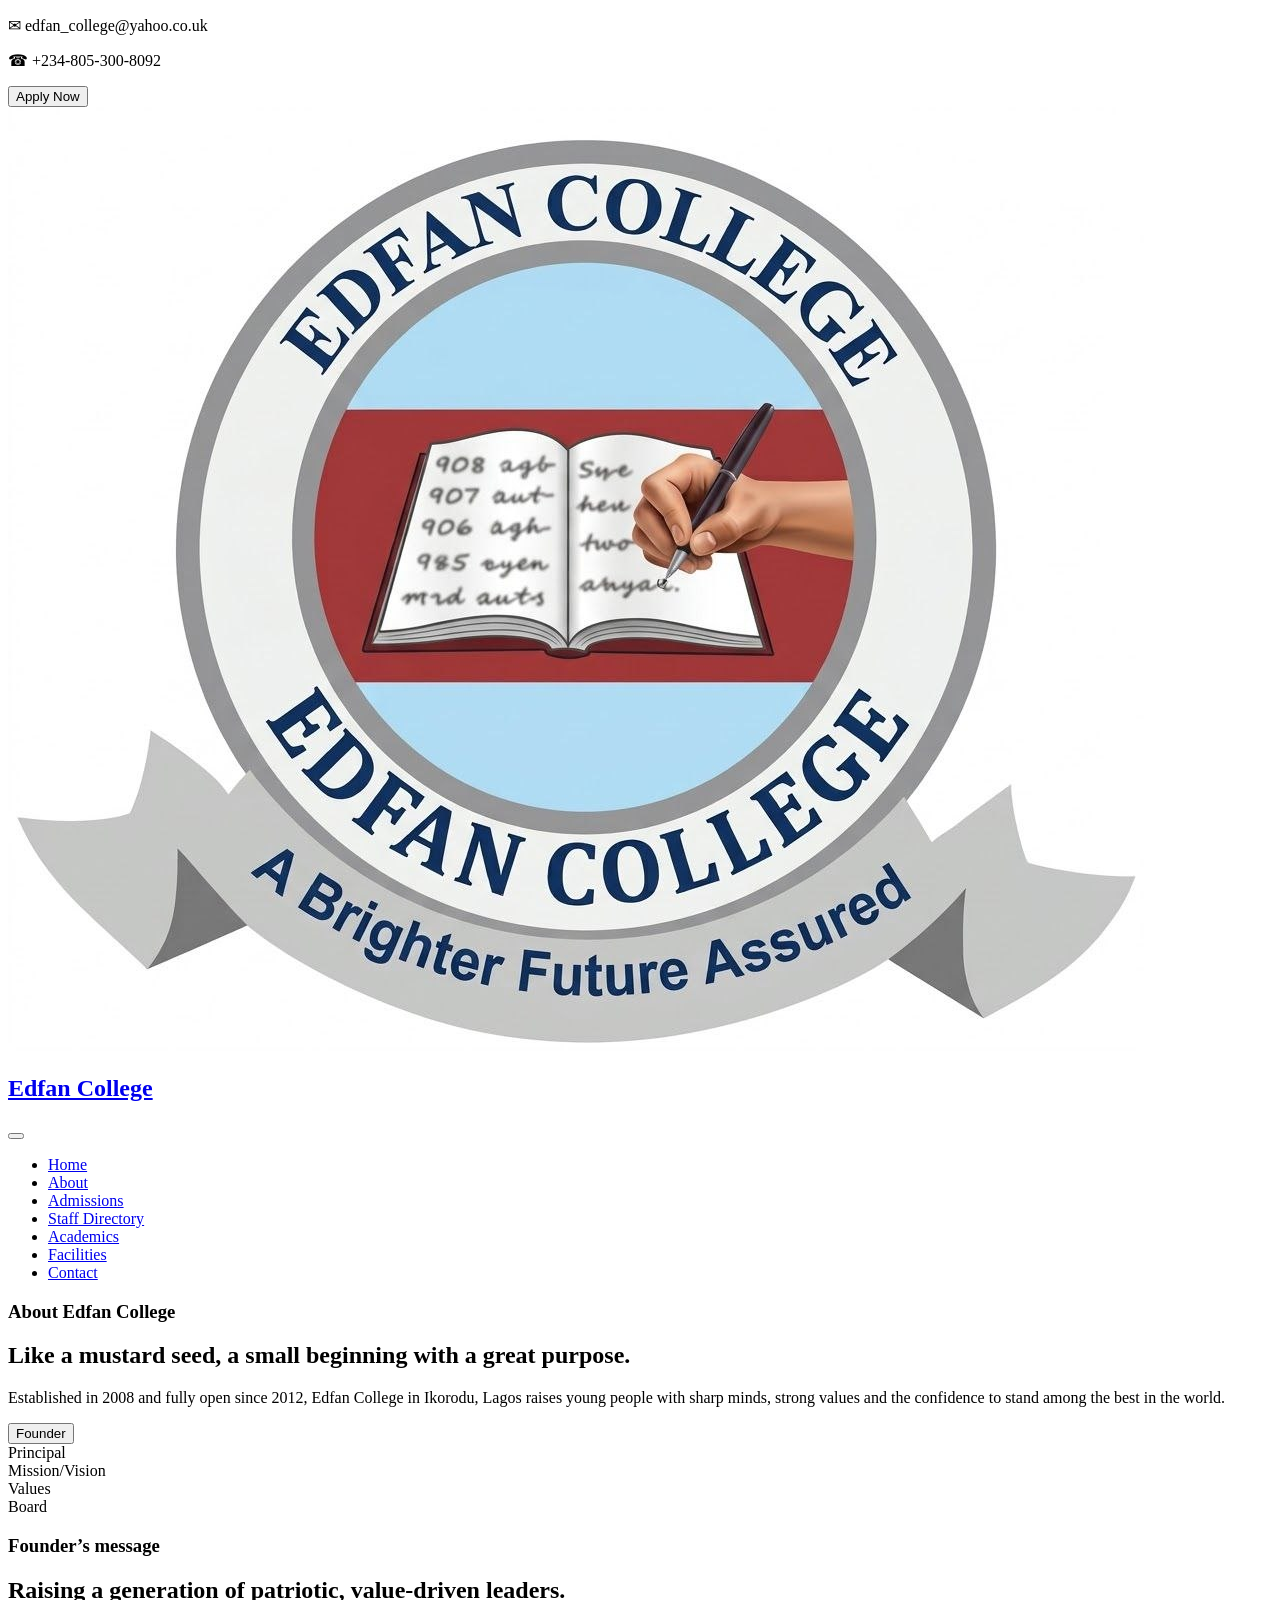
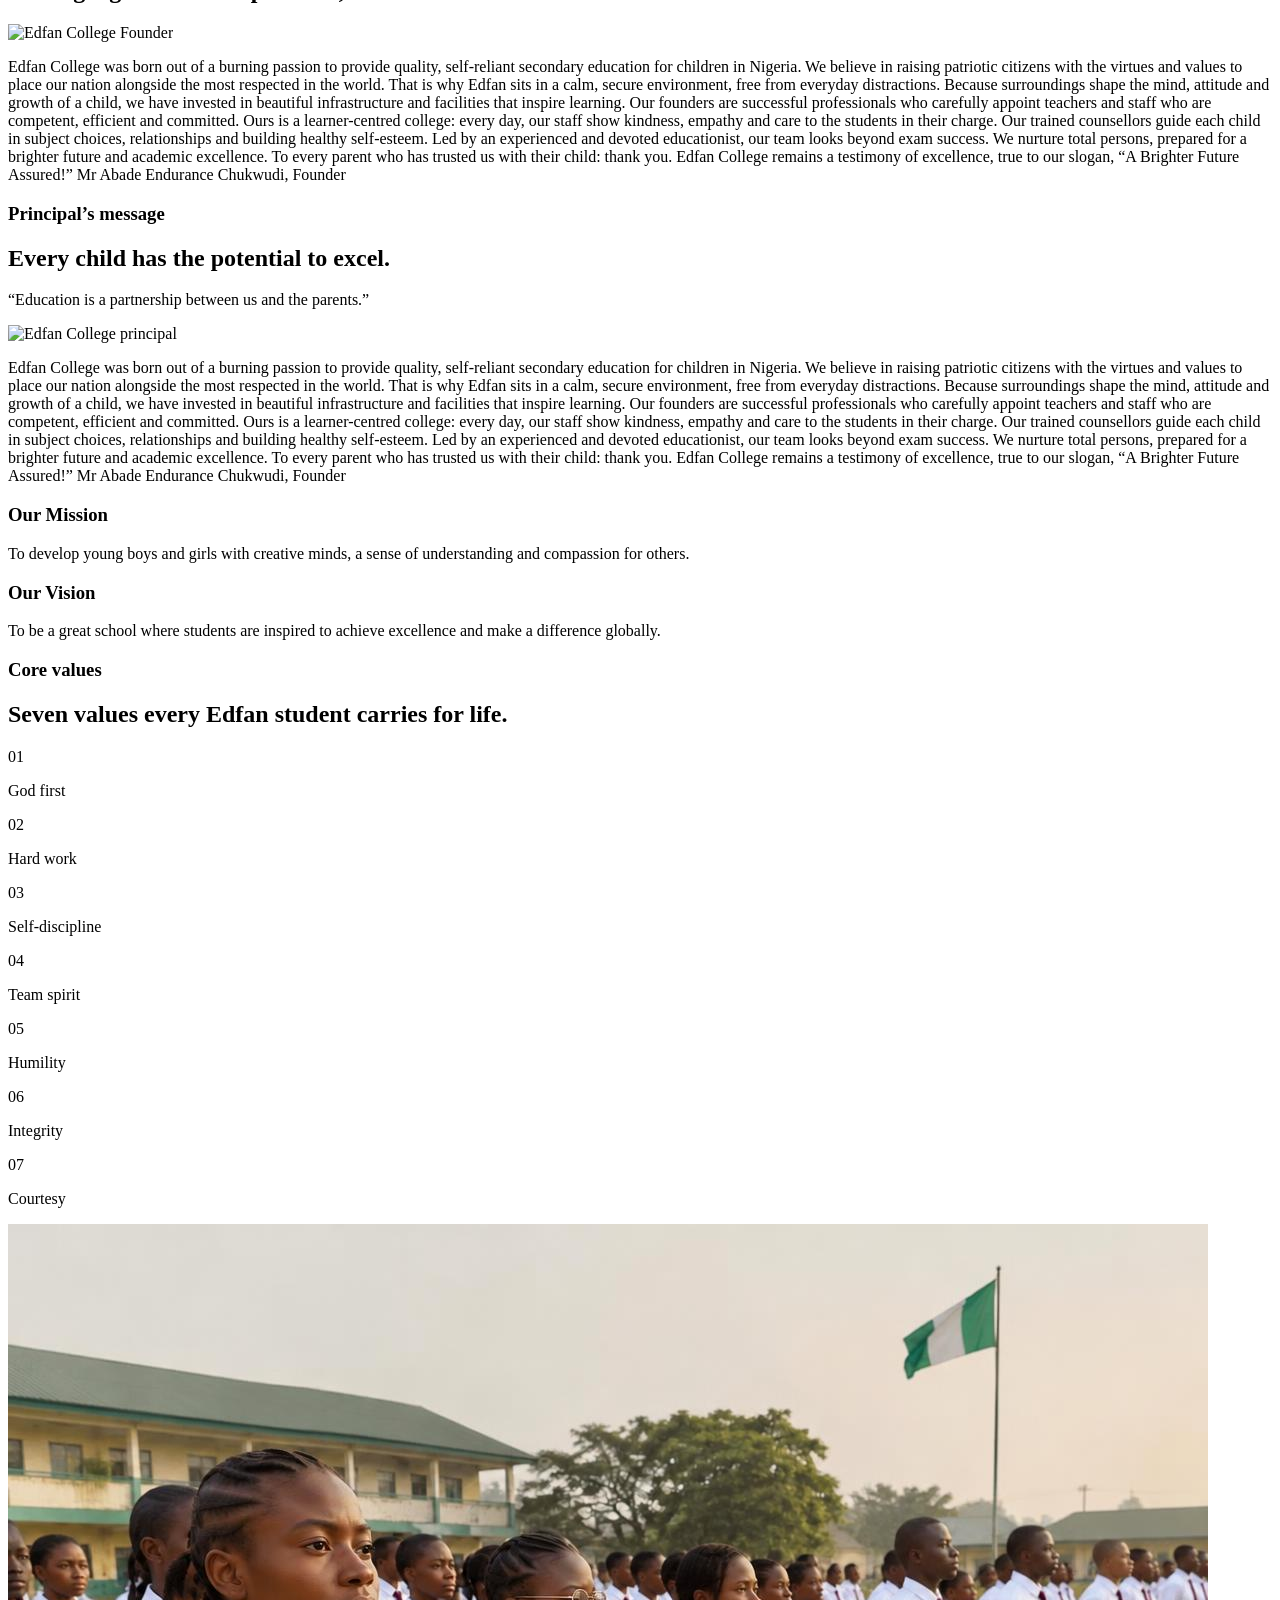
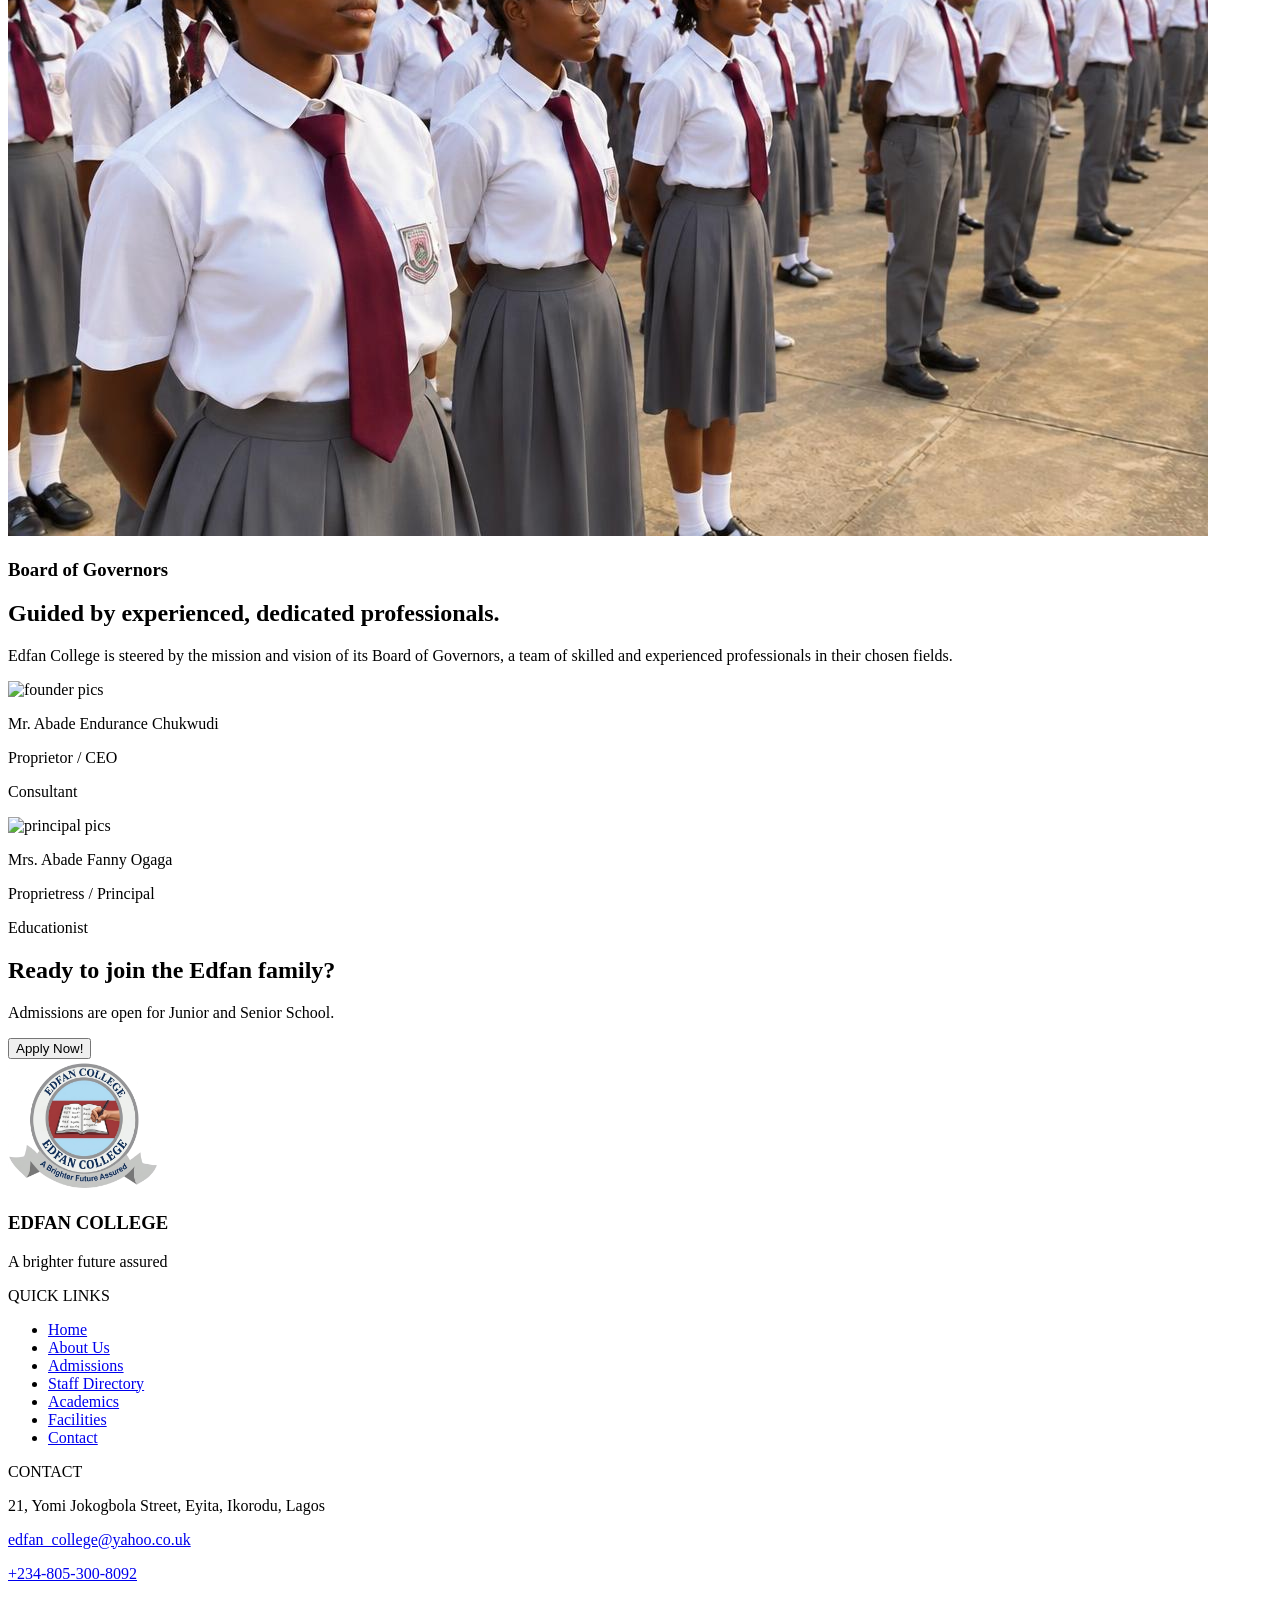
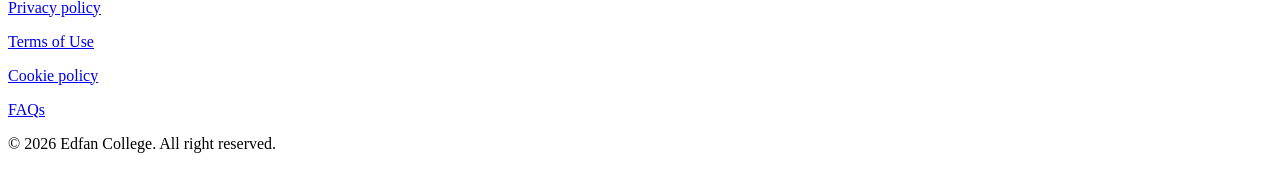
==== About.html @ bf40680a "Edfan edfan" ====
<!DOCTYPE html>
<html lang="en">

<head>
    <meta charset="UTF-8">
    <meta name="viewport" content="width=device-width, initial-scale=1.0">
    <title>About Edfan College</title>
    <link rel="stylesheet" href="About.css">
</head>

<body>
    <header>
        <div class="info-header">
            <p class="email-header">&#9993; edfan_college@yahoo.co.uk</p>
            <p class="phone-header">&#9742; +234-805-300-8092</p>
            <button id="apply-button" type="button" data-target="#admission">Apply Now</button>
        </div>
    </header>
    <div class="sticky-nav">
        <a href="#home"><img class="sticky-image" src="Edfan new logo.jpg" alt="Edfan College Logo"></a>
        <a class="nav-logo" href="#home">
            <h2 class="sticky-h2">Edfan College</h2>
        </a>
        <button class="nav-toggle" type="button" aria-expanded="false" aria-controls="primary-navigation"
            aria-label="Open navigation menu">
            <span></span>
            <span></span>
            <span></span>
        </button>
        <nav id="primary-navigation">
            <ul>
                <li><a href="#home">Home</a></li>
                <li><a href="#about">About</a></li>
                <li><a href="#admission">Admissions</a></li>
                <li><a href="#staff-directory">Staff Directory</a></li>
                <li><a href="#academics">Academics</a></li>
                <li><a href="#facilities">Facilities</a></li>
                <li><a href="#contact">Contact</a></li>
            </ul>
        </nav>
    </div>

    <main>
        <section>
            <div></div>
            <div>
                <div>
                    <div>
                        <h3>About Edfan College</h3>
                        <h1>Like a mustard seed, a small beginning with a great purpose.</h1>
                        <p>Established in 2008 and fully open since 2012, Edfan College in Ikorodu, Lagos raises young
                            people with sharp minds, strong values and the confidence to stand among the best in the
                            world.</p>
                    </div>
                    <div>
                        <button id="founder-button">Founder</button>
                        <div id="principal-button">Principal</div>
                        <div id="mission-button">Mission/Vision</div>
                        <div id="values-button">Values</div>
                        <div id="board-button">Board</div>
                    </div>
        </section>

        <article>
            <h3>Founder’s message</h3>
            <h1>Raising a generation of patriotic, value-driven leaders.</h1>
            <img src="Edfan founder.jpg" alt="Edfan College Founder">
            <p>Edfan College was born out of a burning passion to provide quality, self-reliant secondary education for
                children in Nigeria. We believe in raising patriotic citizens with the virtues and values to place our
                nation alongside the most respected in the world.

                That is why Edfan sits in a calm, secure environment, free from everyday distractions. Because
                surroundings shape the mind, attitude and growth of a child, we have invested in beautiful
                infrastructure and facilities that inspire learning.

                Our founders are successful professionals who carefully appoint teachers and staff who are competent,
                efficient and committed. Ours is a learner-centred college: every day, our staff show kindness, empathy
                and care to the students in their charge. Our trained counsellors guide each child in subject choices,
                relationships and building healthy self-esteem.

                Led by an experienced and devoted educationist, our team looks beyond exam success. We nurture total
                persons, prepared for a brighter future and academic excellence.

                To every parent who has trusted us with their child: thank you. Edfan College remains a testimony of
                excellence, true to our slogan, “A Brighter Future Assured!”

                Mr Abade Endurance Chukwudi, Founder</p>
        </article>

        <article>
            <h3>Principal’s message</h3>
            <h1>Every child has the potential to excel.</h1>
            <div>
                <p>“Education is a partnership between us and the parents.”</p>
            </div>
            <img src="Edfan principal.jpg" alt="Edfan College principal">
            <p>Edfan College was born out of a burning passion to provide quality, self-reliant secondary education for
                children in Nigeria. We believe in raising patriotic citizens with the virtues and values to place our
                nation alongside the most respected in the world.

                That is why Edfan sits in a calm, secure environment, free from everyday distractions. Because
                surroundings shape the mind, attitude and growth of a child, we have invested in beautiful
                infrastructure and facilities that inspire learning.

                Our founders are successful professionals who carefully appoint teachers and staff who are competent,
                efficient and committed. Ours is a learner-centred college: every day, our staff show kindness, empathy
                and care to the students in their charge. Our trained counsellors guide each child in subject choices,
                relationships and building healthy self-esteem.

                Led by an experienced and devoted educationist, our team looks beyond exam success. We nurture total
                persons, prepared for a brighter future and academic excellence.

                To every parent who has trusted us with their child: thank you. Edfan College remains a testimony of
                excellence, true to our slogan, “A Brighter Future Assured!”

                Mr Abade Endurance Chukwudi, Founder</p>
        </article>

        <section>
            <div>
                <h3>Our Mission</h3>
            </div>
            <div>
                <p>To develop young boys and girls with creative minds, a sense of understanding and compassion for
                    others.</p>
            </div>

            <div>
                <h3>Our Vision</h3>
            </div>
            <div>
                <p>To be a great school where students are inspired to achieve excellence and make a difference
                    globally.</p>
            </div>
        </section>

        <section>
            <h3>Core values</h3>
            <h2>Seven values every Edfan student carries for life.</h2>

            <div>
                <p>01</p>
                <p>God first</p>
            </div>

            <div>
                <p>02</p>
                <p>Hard work</p>
            </div>

            <div>
                <p>03</p>
                <p>Self-discipline</p>
            </div>

            <div>
                <p>04</p>
                <p>Team spirit</p>
            </div>

            <div>
                <p>05</p>
                <p>Humility</p>
            </div>

            <div>
                <p>06</p>
                <p>Integrity</p>
            </div>

            <div>
                <p>07</p>
                <p>Courtesy</p>
            </div>
        </section>

        <article>
            <img src="assembly.jpg">
            <div>
                <h3>Board of Governors</h3>
                <h2>Guided by experienced, dedicated professionals.</h2>
                <p>Edfan College is steered by the mission and vision of its Board of Governors, a team of skilled and
                    experienced professionals in their chosen fields.</p>
            </div>

            <div>
                <img src="founder imag.jpg" alt="founder pics">
                <div>
                    <p>Mr. Abade Endurance Chukwudi</p>
                    <p>Proprietor / CEO</p>
                    <p>Consultant</p>
                </div>
            </div>

            <div>
                <img src="principal imag.jpg" alt="principal pics">
                <div>
                    <p>Mrs. Abade Fanny Ogaga</p>
                    <p>Proprietress / Principal</p>
                    <p>Educationist</p>
                </div>
            </div>
        </article>

        <section>
            <h2>Ready to join the Edfan family?</h2>
            <p>Admissions are open for Junior and Senior School.</p>
            <button>Apply Now!</button>
        </section>
    </main>

    <footer id="contact">
        <div class="footer-brand">
            <img src="Edfan footer logo.png" alt="Edfan College logo" height="130px" width="150px">
            <h3>EDFAN COLLEGE</h3>
            <p>A brighter future assured</p>
        </div>
        <div class="footer-links">
            <p>QUICK LINKS</p>
            <ul>
                <li><a href="#home">Home</a></li>
                <li><a href="#about">About Us</a></li>
                <li><a href="#admission">Admissions</a></li>
                <li><a href="#staff-directory">Staff Directory</a></li>
                <li><a href="#academics">Academics</a></li>
                <li><a href="#facilities">Facilities</a></li>
                <li><a href="#contact">Contact</a></li>
            </ul>
        </div>
        <div class="footer-contact">
            <p>CONTACT</p>
            <p>21, Yomi Jokogbola Street, Eyita, Ikorodu, Lagos</p>
            <p><a href="mailto:edfan_college@yahoo.co.uk">edfan_college@yahoo.co.uk</a></p>
            <p><a href="tel:+2348053008092">+234-805-300-8092</a></p>
        </div>
        <div class="footer-meta">
            <p><a href="#privacy">Privacy policy</a></p>
            <p><a href="#terms">Terms of Use</a></p>
            <p><a href="#cookies">Cookie policy</a></p>
            <p><a href="#faqs">FAQs</a></p>
        </div>
        <p class="copyright">&copy; 2026 Edfan College. All right reserved.</p>
    </footer>
    <script src="About.js"></script>
</body>

</html>
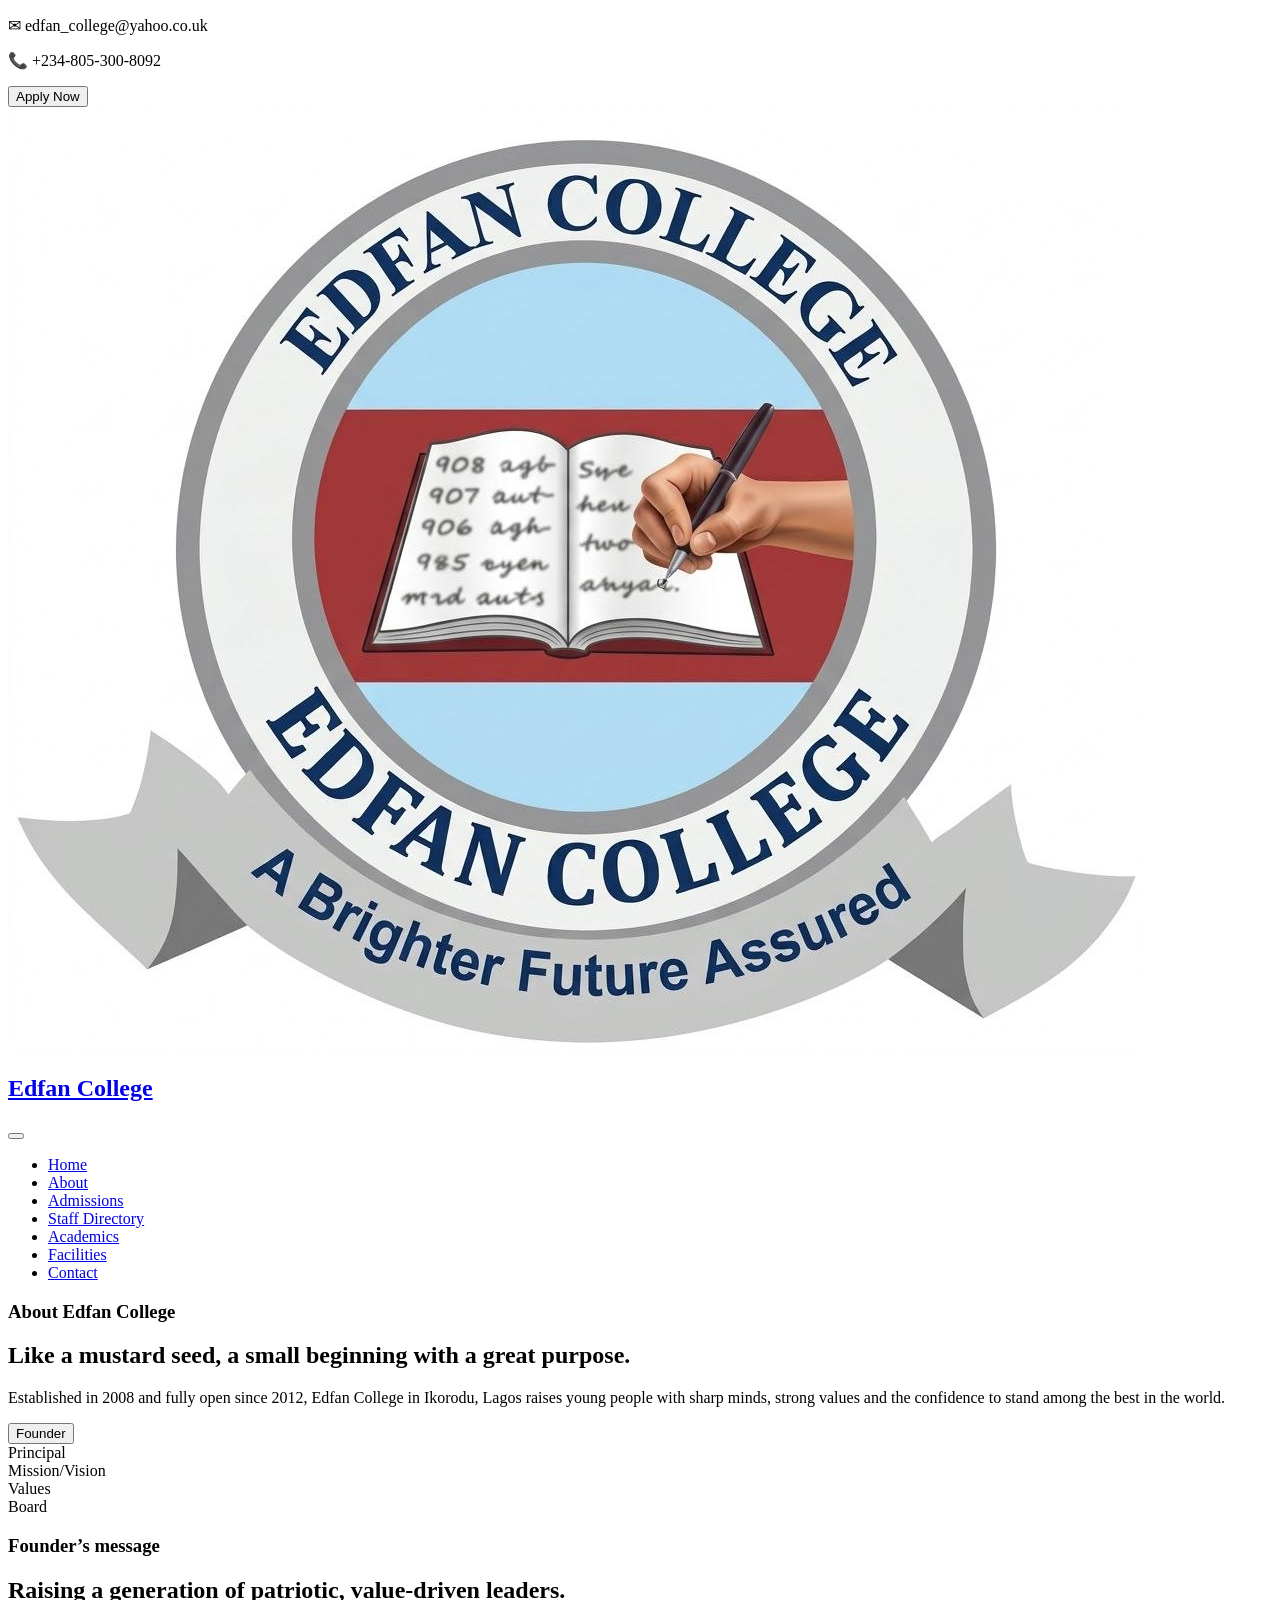
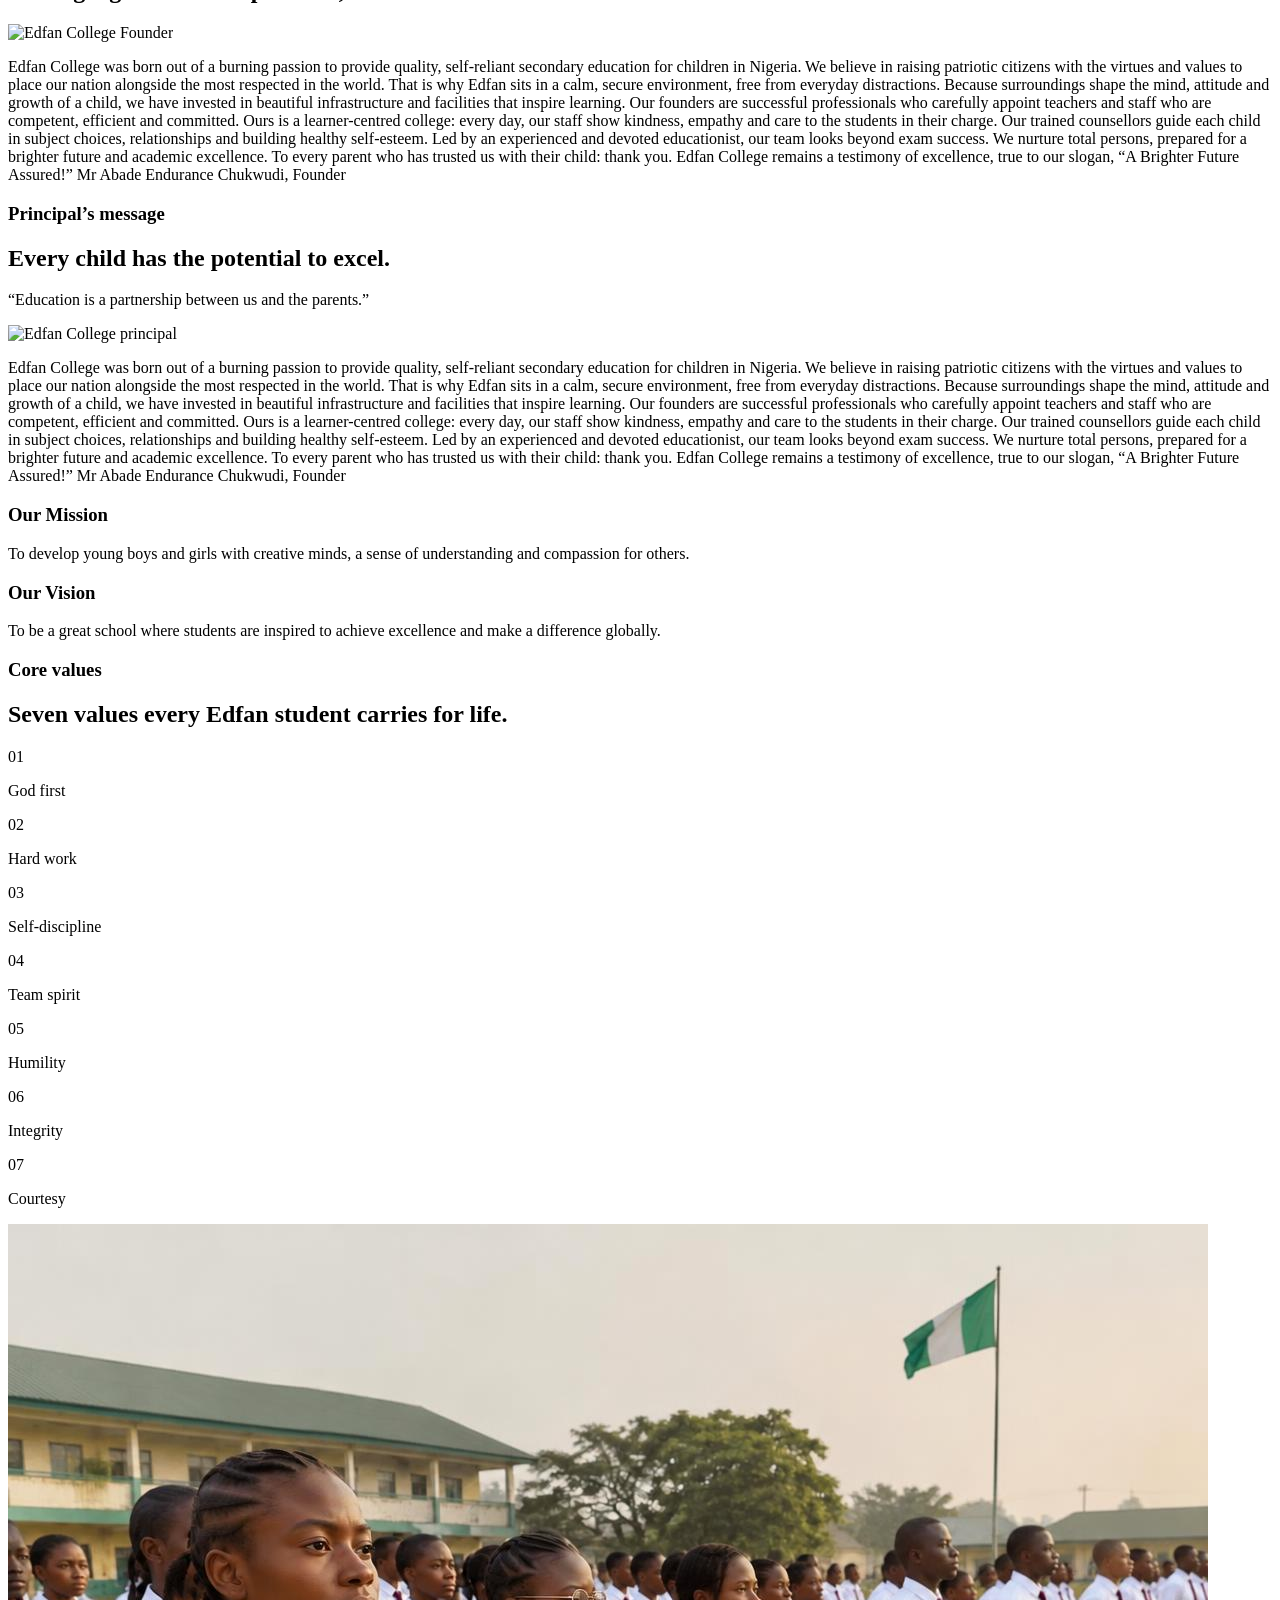
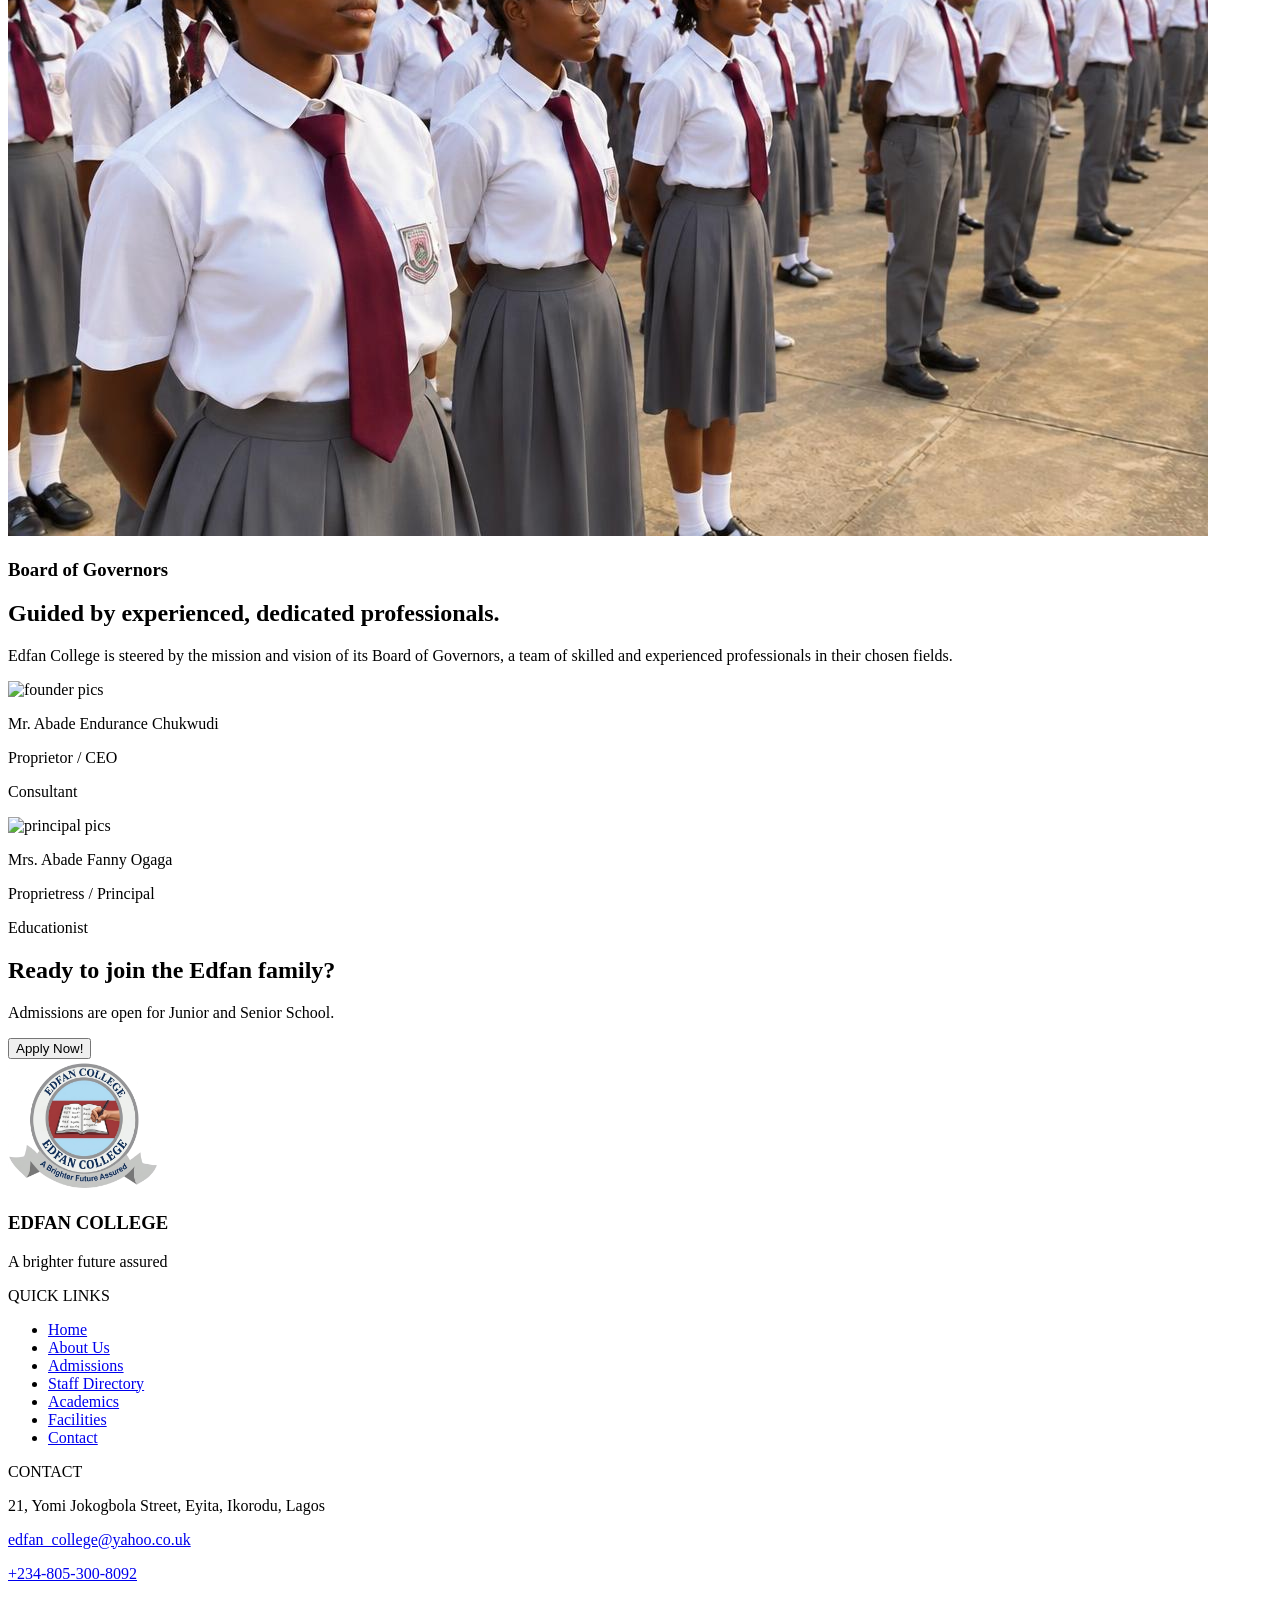
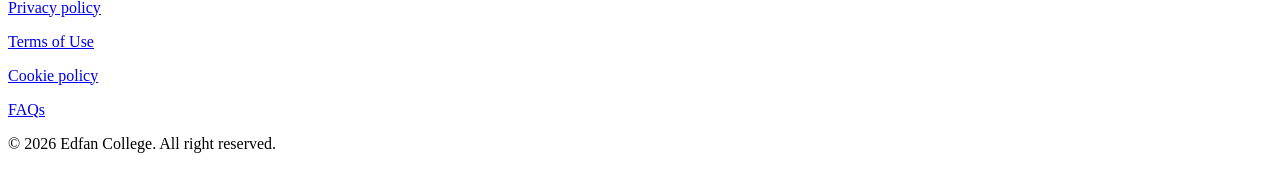
==== commit 786936bf: "edfan edfan" ====
--- a/About.html
+++ b/About.html
@@ -12,7 +12,7 @@
     <header>
         <div class="info-header">
             <p class="email-header">&#9993; edfan_college@yahoo.co.uk</p>
-            <p class="phone-header">&#9742; +234-805-300-8092</p>
+            <p class="phone-header">&#128222; +234-805-300-8092</p>
             <button id="apply-button" type="button" data-target="#admission">Apply Now</button>
         </div>
     </header>
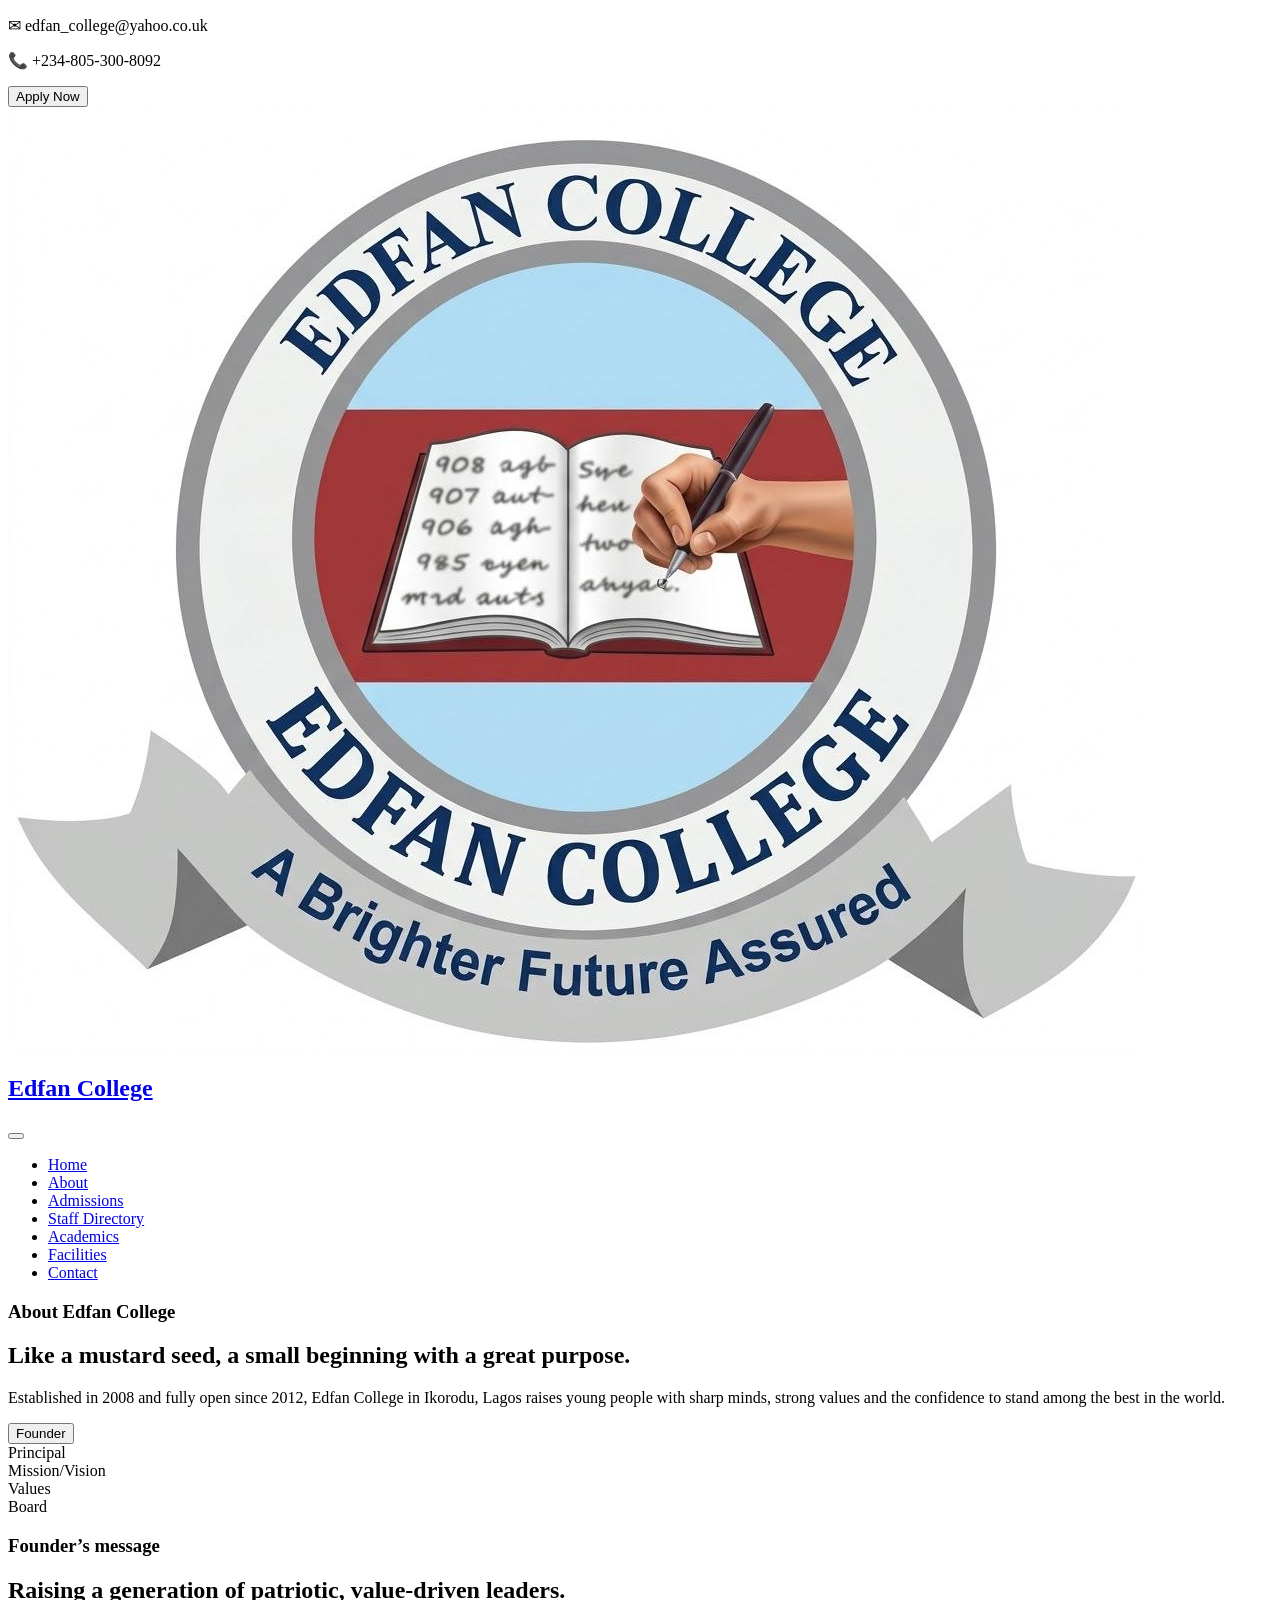
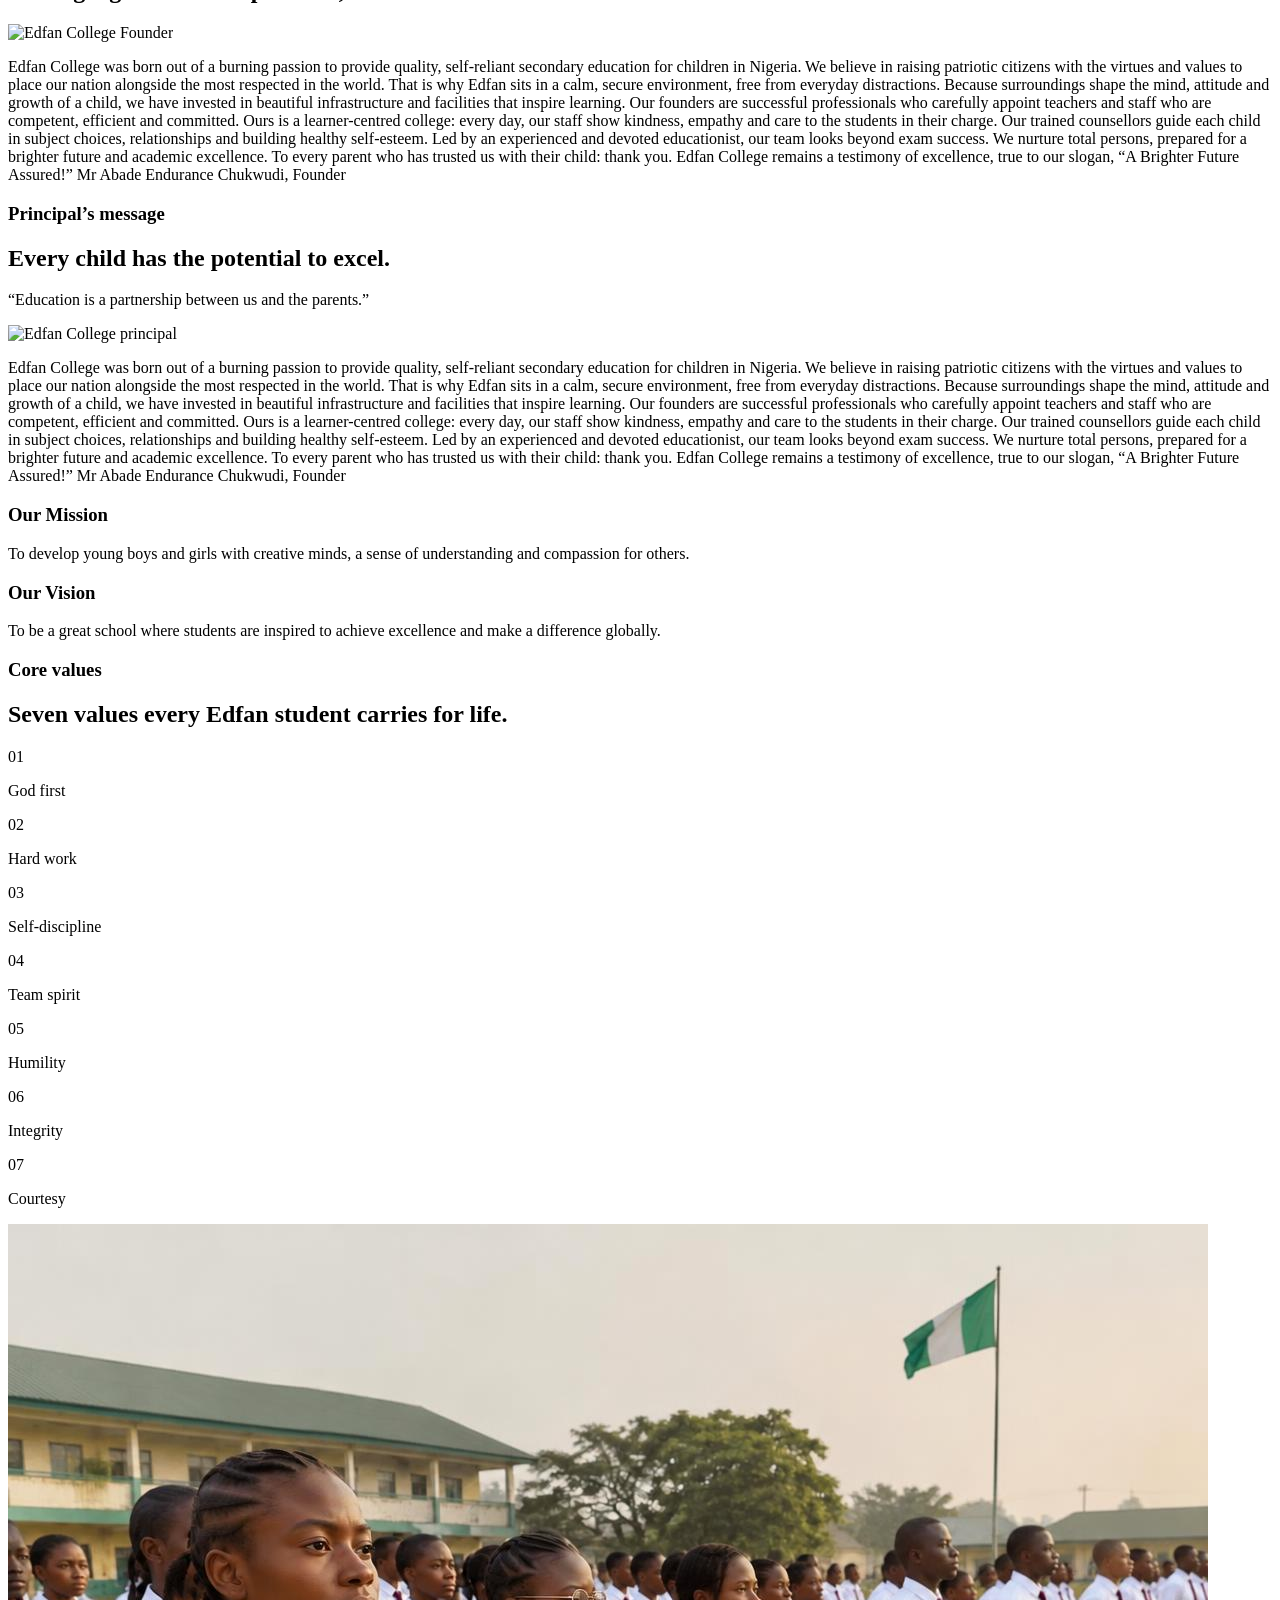
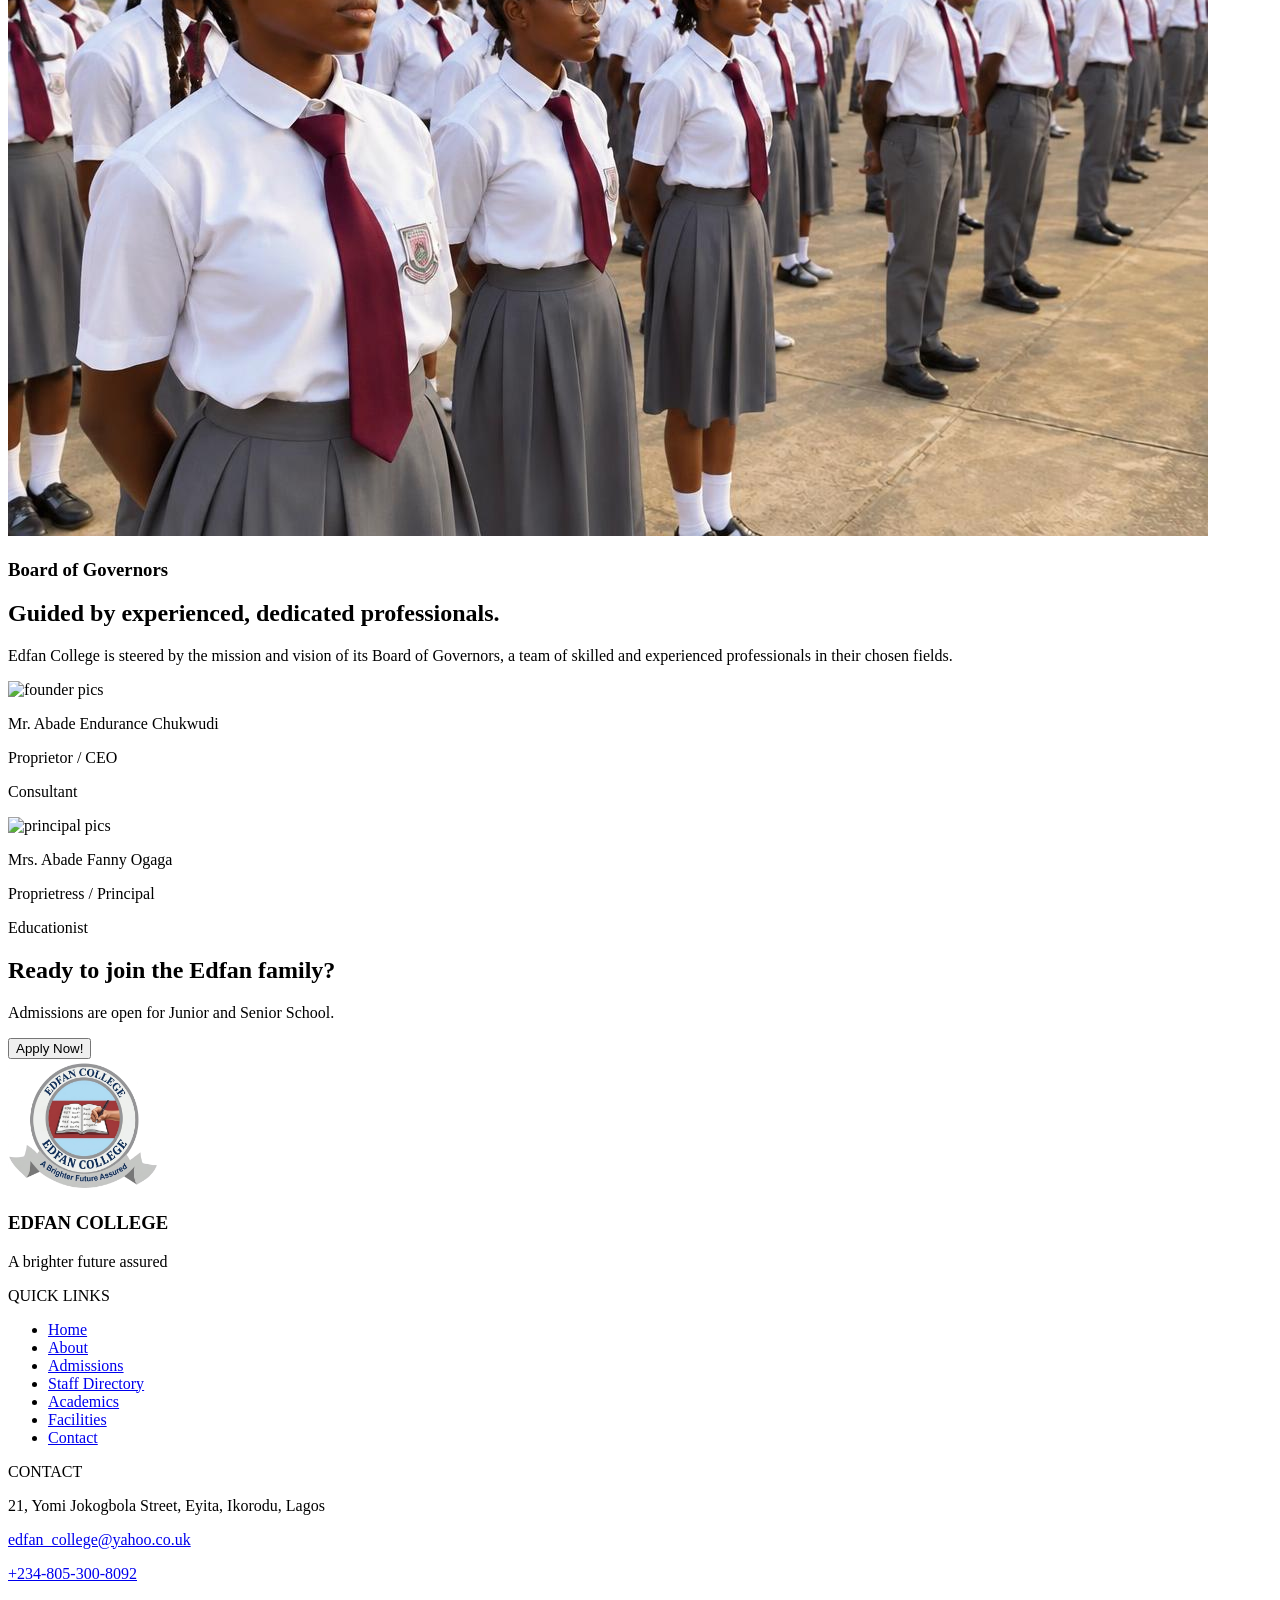
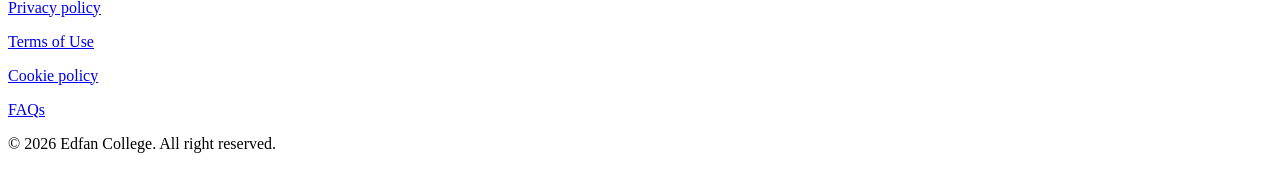
==== commit e6238718: "ed ed" ====
--- a/About.html
+++ b/About.html
@@ -29,13 +29,13 @@
         </button>
         <nav id="primary-navigation">
             <ul>
-                <li><a href="#home">Home</a></li>
-                <li><a href="#about">About</a></li>
-                <li><a href="#admission">Admissions</a></li>
-                <li><a href="#staff-directory">Staff Directory</a></li>
-                <li><a href="#academics">Academics</a></li>
-                <li><a href="#facilities">Facilities</a></li>
-                <li><a href="#contact">Contact</a></li>
+                <li><a href="index.html">Home</a></li>
+                <li><a href="about.html">About</a></li>
+                <li><a href="admission.html">Admissions</a></li>
+                <li><a href="staffdirectory.html">Staff Directory</a></li>
+                <li><a href="academics.html">Academics</a></li>
+                <li><a href="facilities.html">Facilities</a></li>
+                <li><a href="contact.html">Contact</a></li>
             </ul>
         </nav>
     </div>
@@ -218,13 +218,13 @@
         <div class="footer-links">
             <p>QUICK LINKS</p>
             <ul>
-                <li><a href="#home">Home</a></li>
-                <li><a href="#about">About Us</a></li>
-                <li><a href="#admission">Admissions</a></li>
-                <li><a href="#staff-directory">Staff Directory</a></li>
-                <li><a href="#academics">Academics</a></li>
-                <li><a href="#facilities">Facilities</a></li>
-                <li><a href="#contact">Contact</a></li>
+               <li><a href="index.html">Home</a></li>
+                <li><a href="about.html">About</a></li>
+                <li><a href="admission.html">Admissions</a></li>
+                <li><a href="staffdirectory.html">Staff Directory</a></li>
+                <li><a href="academics.html">Academics</a></li>
+                <li><a href="facilities.html">Facilities</a></li>
+                <li><a href="contact.html">Contact</a></li>
             </ul>
         </div>
         <div class="footer-contact">
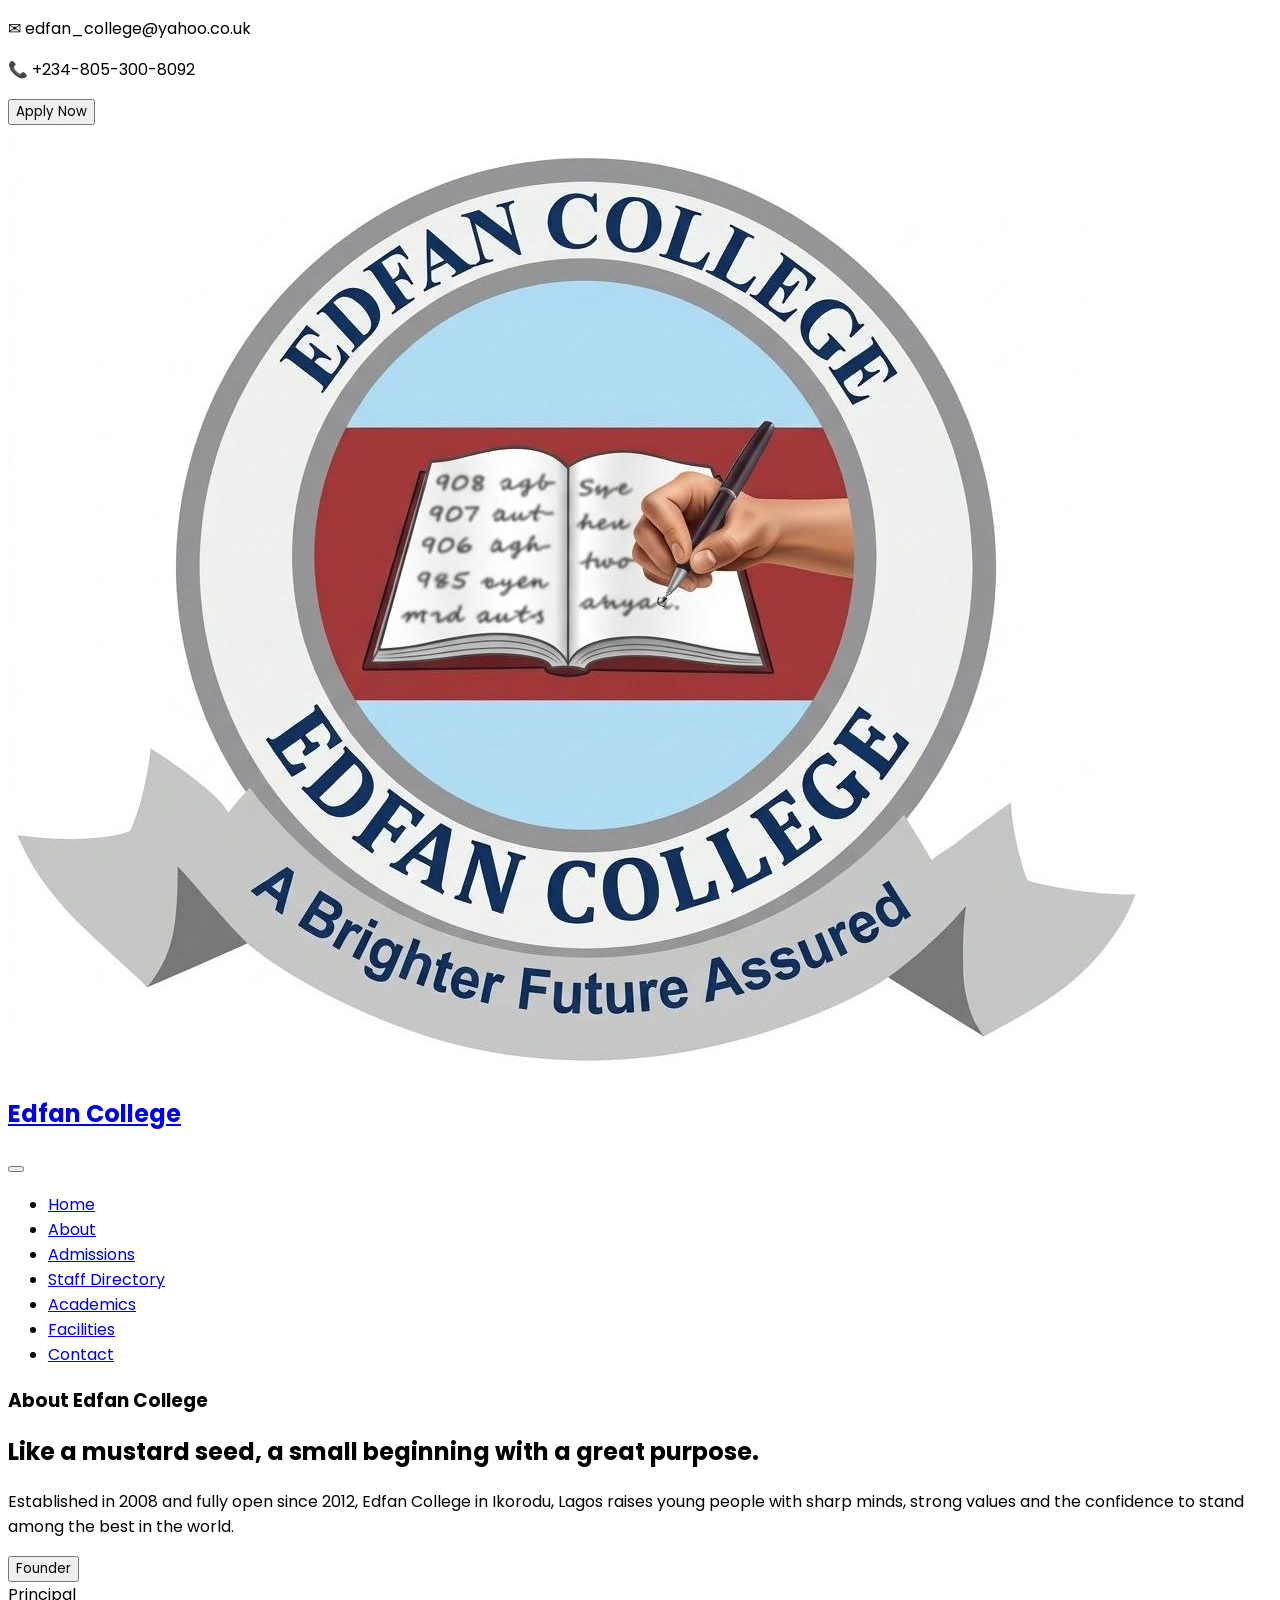
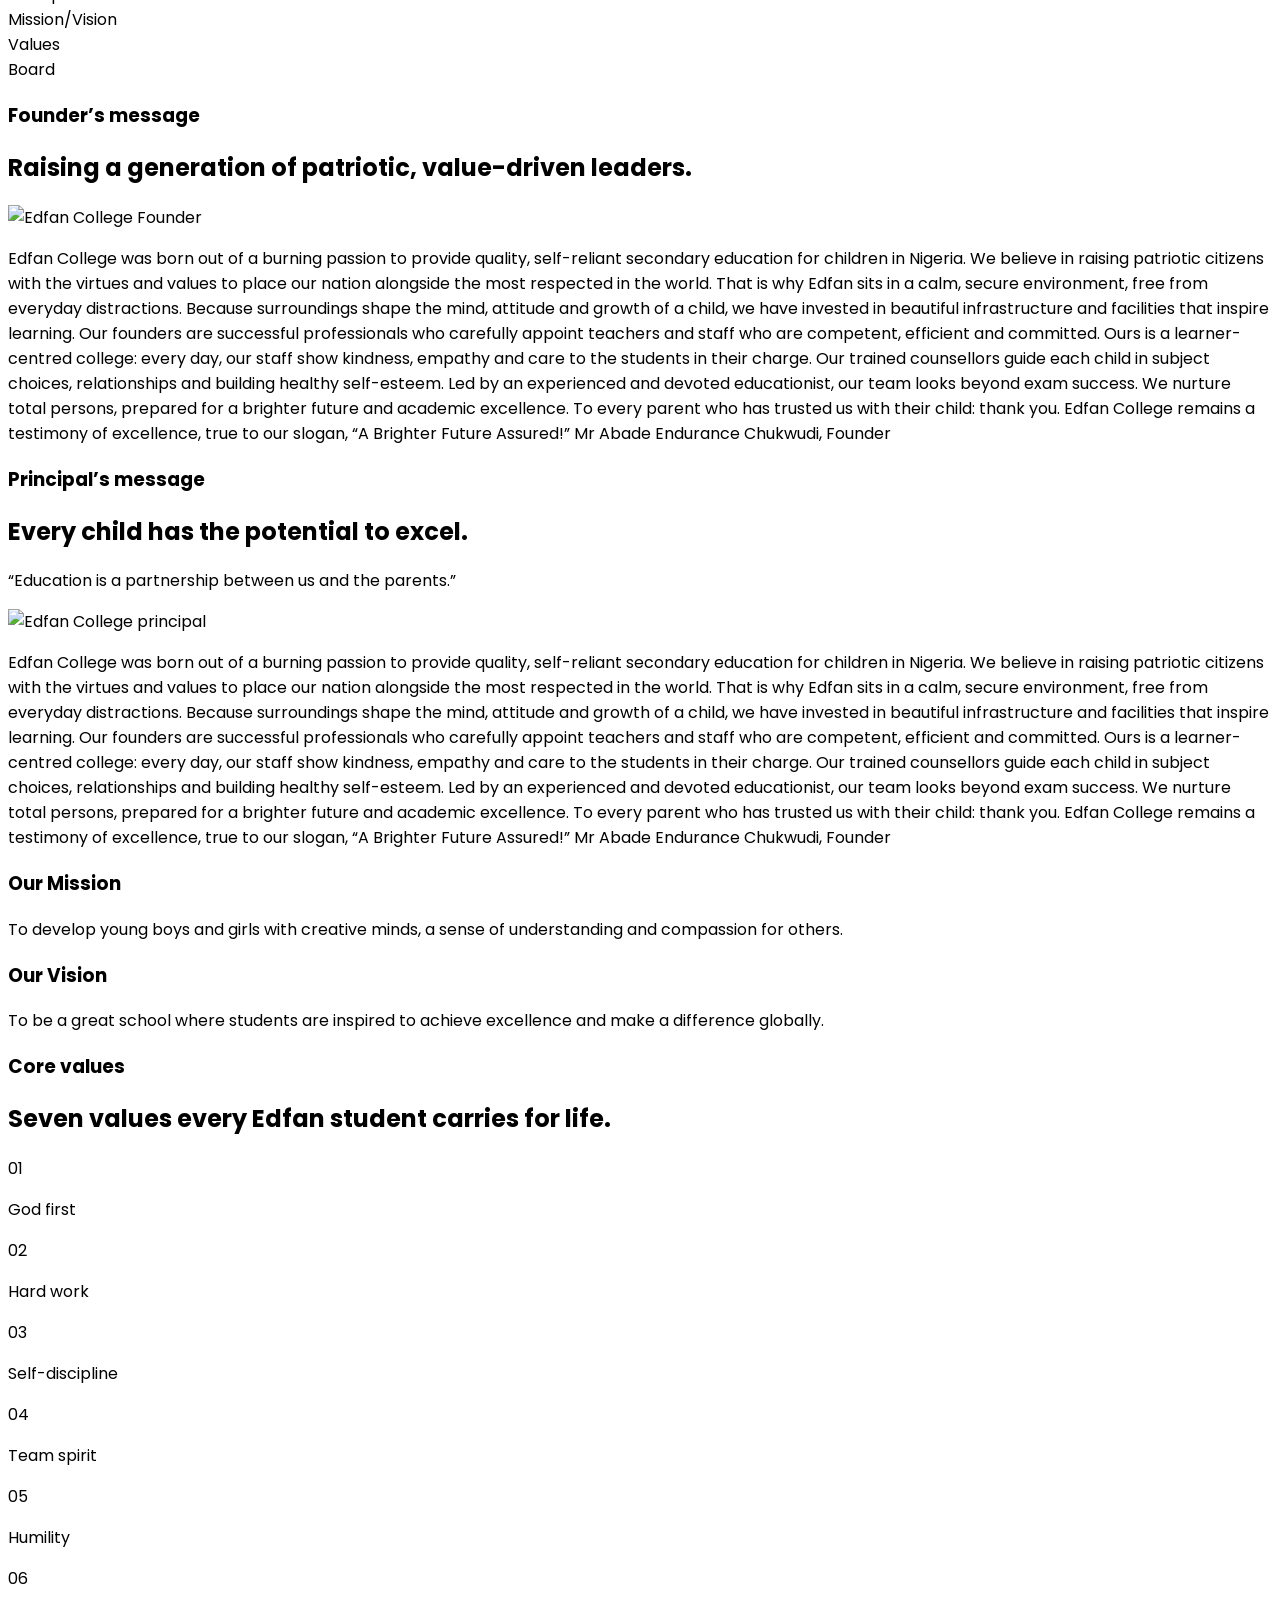
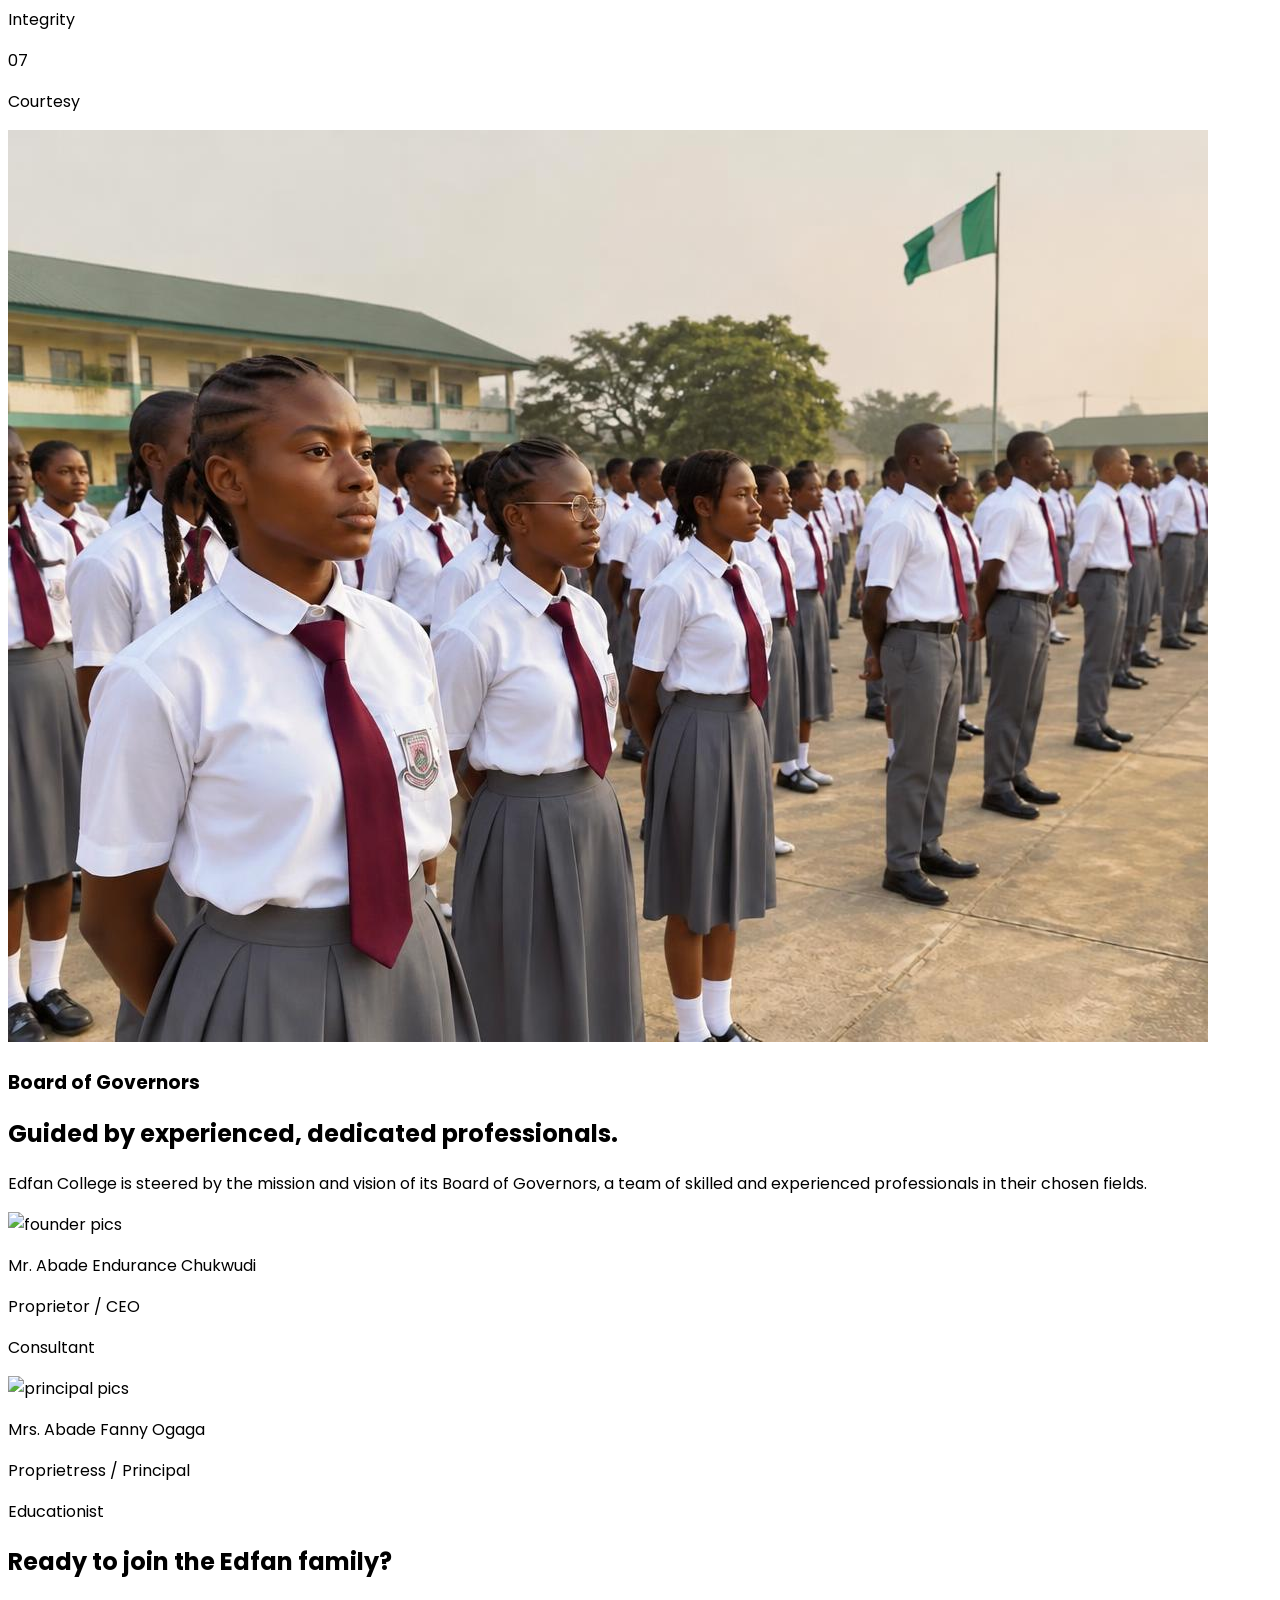
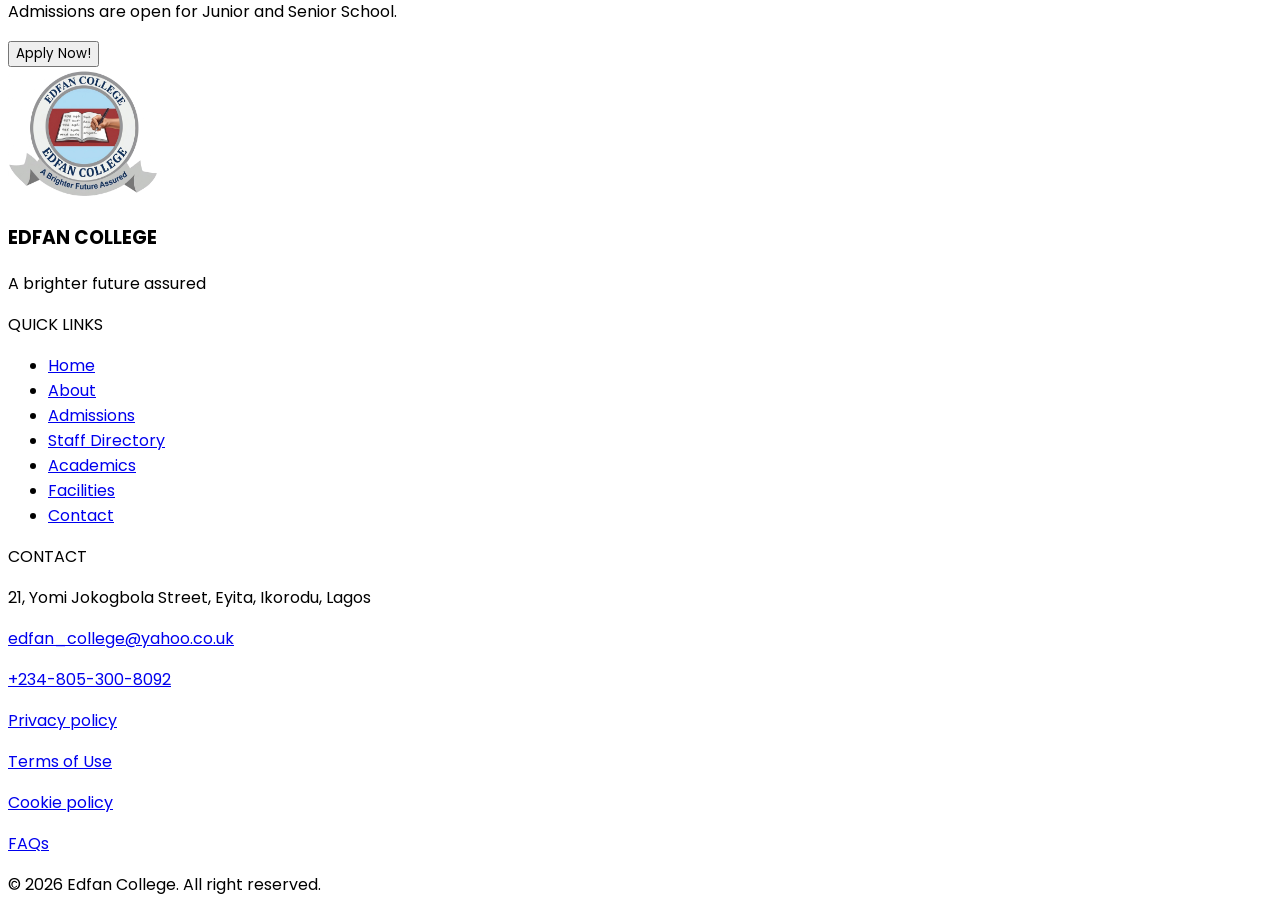
==== commit 58744b1e: "f v" ====
--- a/About.html
+++ b/About.html
@@ -6,6 +6,7 @@
     <meta name="viewport" content="width=device-width, initial-scale=1.0">
     <title>About Edfan College</title>
     <link rel="stylesheet" href="About.css">
+    <link rel="stylesheet" href="https://fonts.googleapis.com/css2?family=Poppins:wght@400;600;700&display=swap">
 </head>
 
 <body>
--- a/About.css
+++ b/About.css
@@ -0,0 +1,3 @@
+*{
+    font-family: 'poppins';
+}
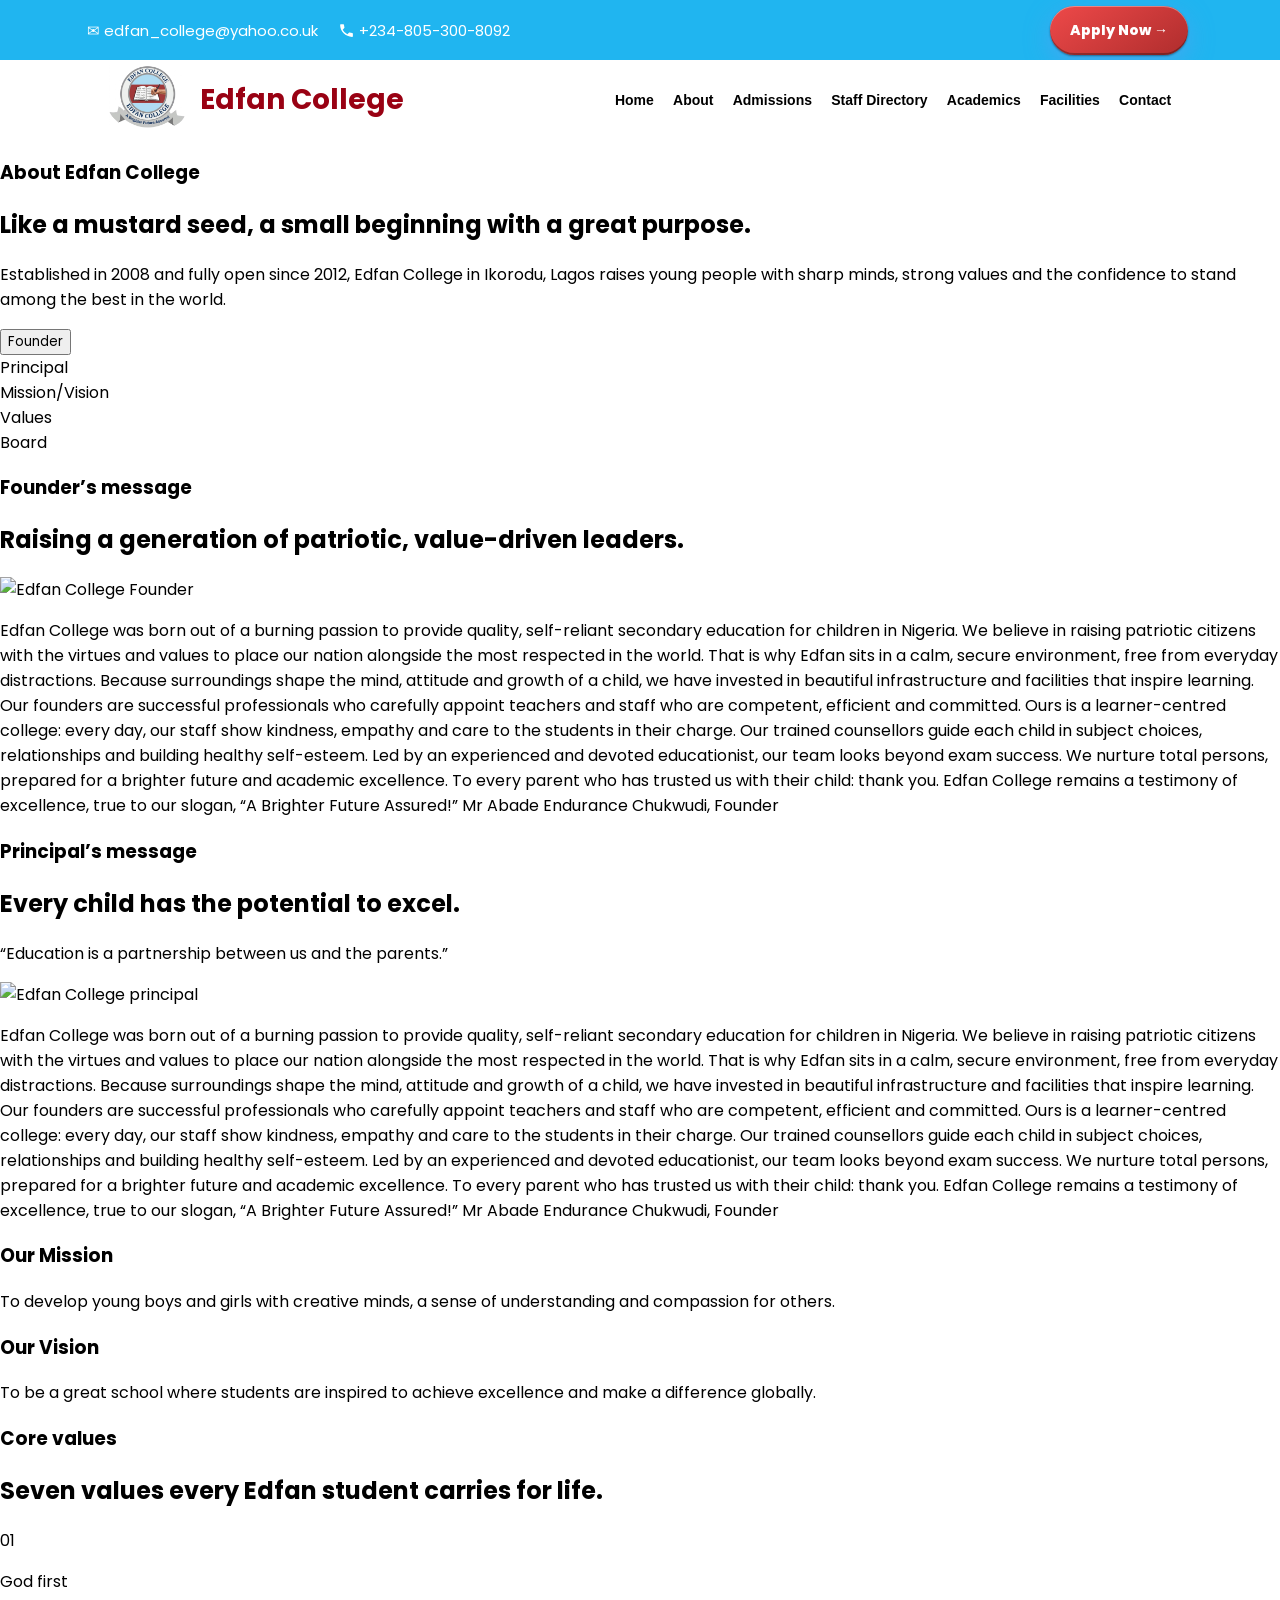
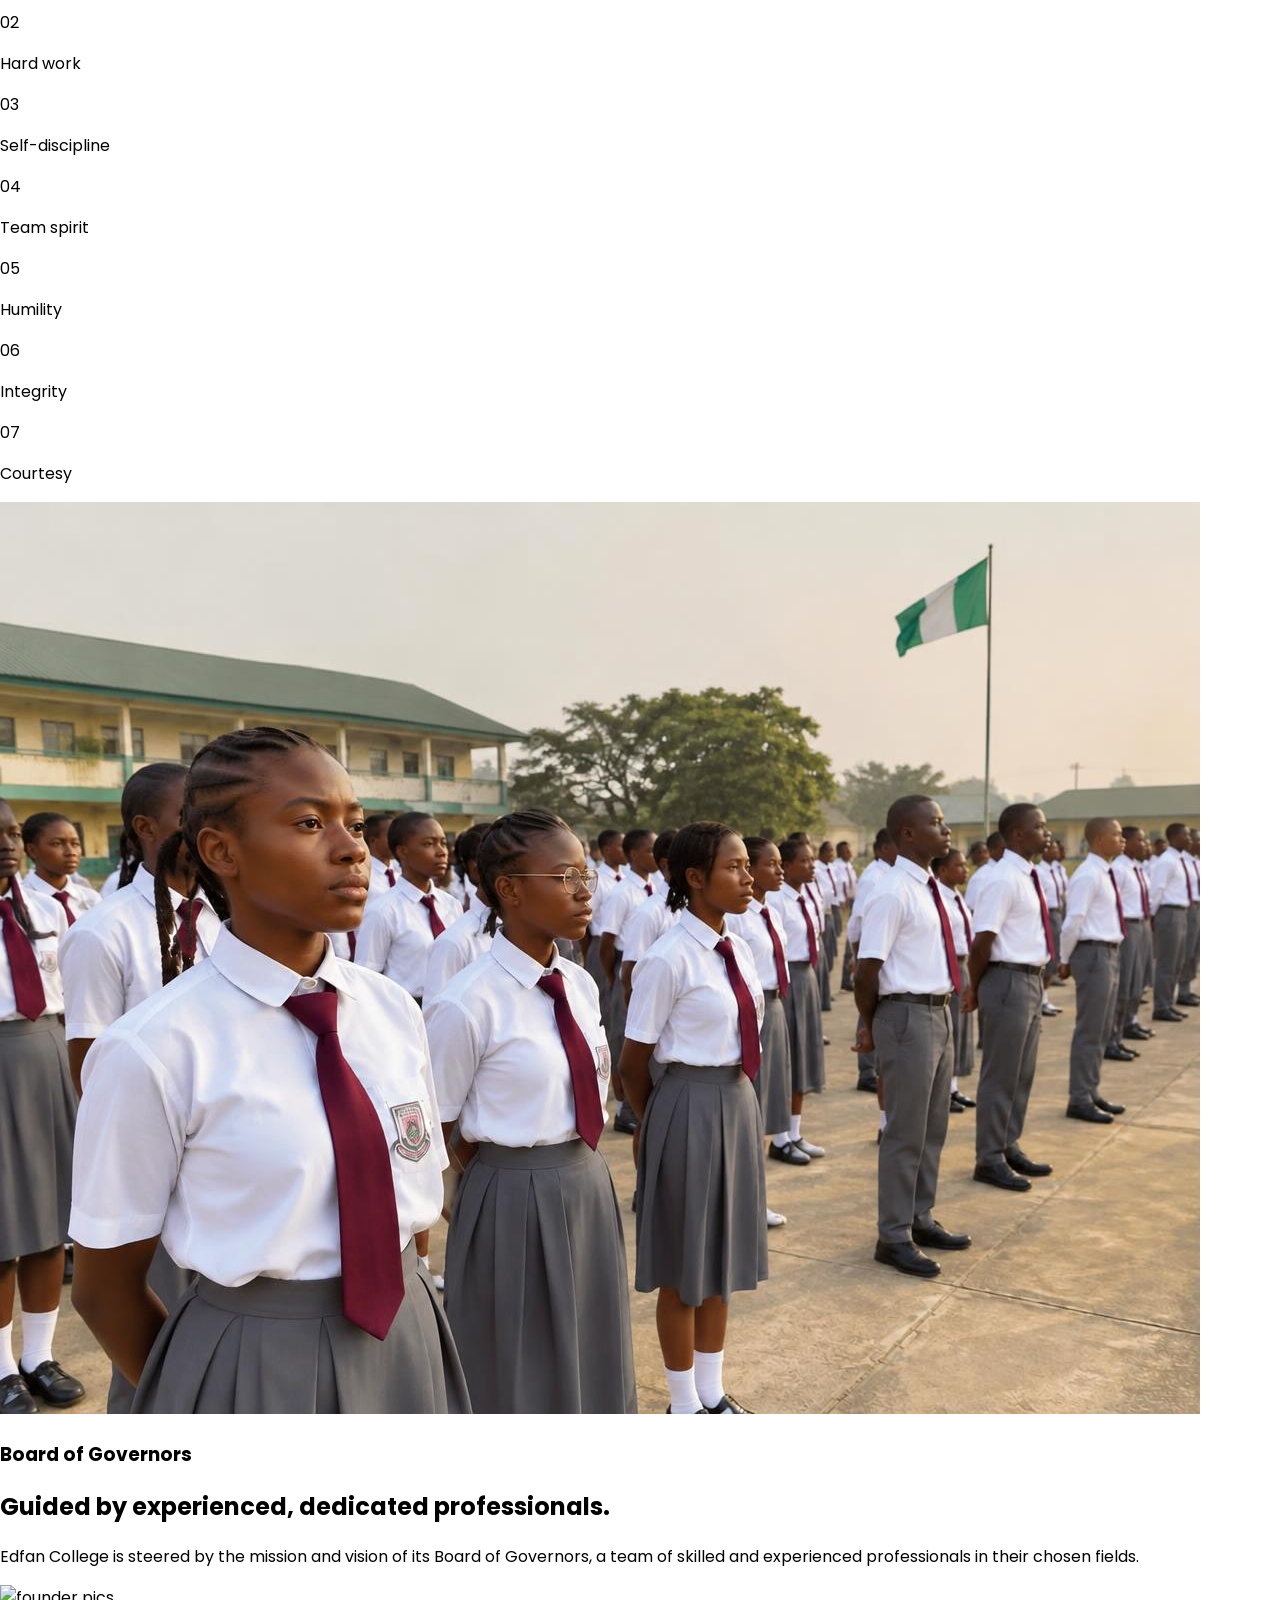
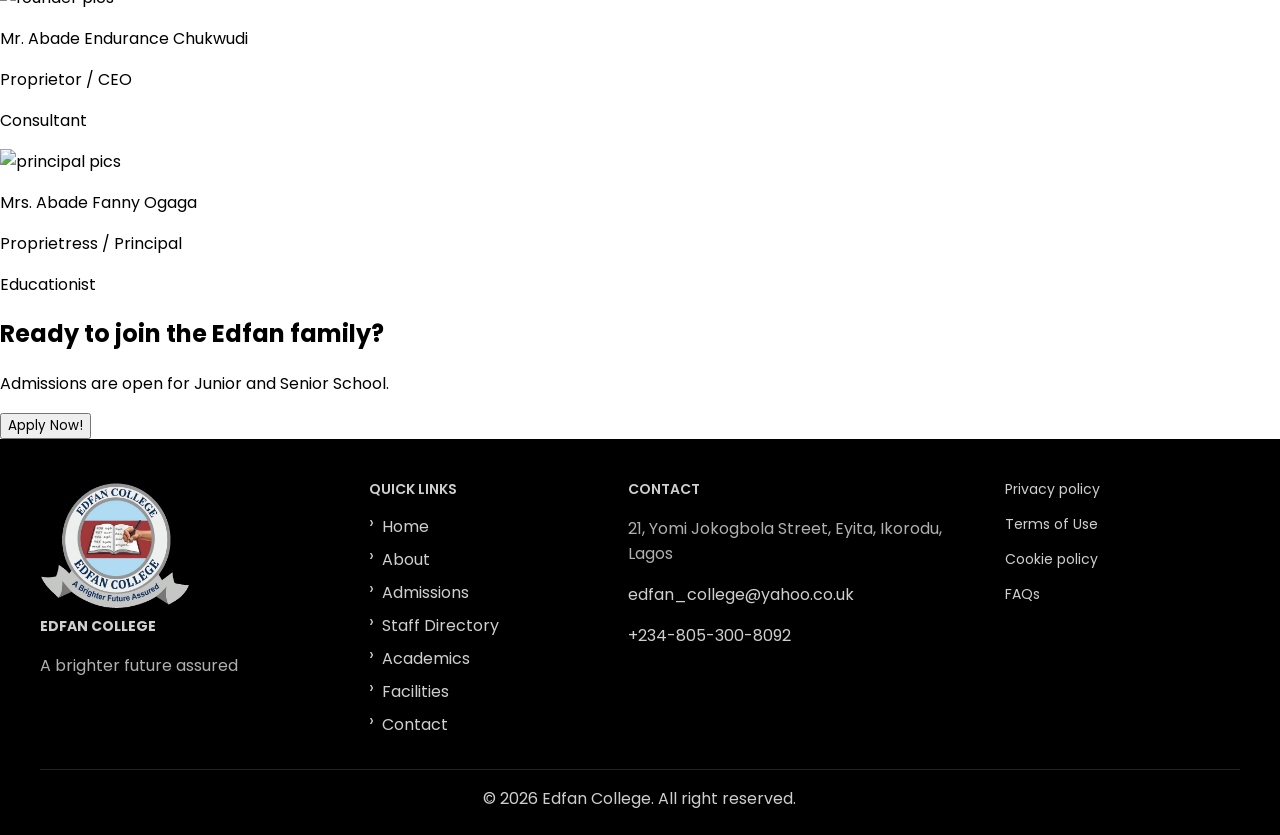
==== commit 4db6fa36: "ed eed" ====
--- a/About.html
+++ b/About.html
@@ -13,8 +13,14 @@
     <header>
         <div class="info-header">
             <p class="email-header">&#9993; edfan_college@yahoo.co.uk</p>
-            <p class="phone-header">&#128222; +234-805-300-8092</p>
-            <button id="apply-button" type="button" data-target="#admission">Apply Now</button>
+            <div class="phone-block">
+                <p class="phone-header"><svg class="phone-icon" xmlns="http://www.w3.org/2000/svg" viewBox="0 0 24 24"
+                        aria-hidden="true">
+                        <path
+                            d="M6.62 10.79a15.053 15.053 0 006.59 6.59l2.2-2.2c.27-.27.67-.36 1.02-.24 1.12.37 2.33.57 3.57.57.55 0 1 .45 1 1V20c0 .55-.45 1-1 1-9.39 0-17-7.61-17-17 0-.55.45-1 1-1h3.5c.55 0 1 .45 1 1 0 1.25.2 2.45.57 3.57.11.35.03.74-.25 1.02l-2.2 2.2z" />
+                    </svg> +234-805-300-8092</p>
+            </div>
+            <button id="apply-button" type="button" data-target="#admission">Apply Now →</button>
         </div>
     </header>
     <div class="sticky-nav">
--- a/About.css
+++ b/About.css
@@ -1,3 +1,422 @@
 *{
     font-family: 'poppins';
-}+}
+
+body {
+    margin: 0;
+    padding: 0;
+    position: relative;
+    top: 0;
+    font-family: 'Poppins';
+}
+
+    button {
+        font-family: 'poppins', 'arial';
+    }
+
+    header {
+        margin: 0;
+    }
+
+    .info-header {
+        background-color: rgb(32, 181, 240);
+        margin-top: 0px;
+        display: flex;
+
+        flex-direction: row;
+        justify-content: center;
+        align-items: center;
+        font-size: 15px;
+        color: white;
+
+    }
+
+    .email-header {
+        margin: 0;
+        font-family: 'poppins', 'arial';
+    }
+
+    .phone-block {
+        display: flex;
+        flex-direction: row;
+        justify-content: center;
+        align-items: center;
+        padding: 0;
+        box-sizing: border-box;
+    }
+
+    .phone-header {
+        padding-left: 20px;
+        color: white;
+        font-family: 'poppins', 'arial';
+        margin: 0 auto;
+    }
+
+    .phone-icon {
+        position: relative;
+        top: 3px;
+        fill: white;
+        height: auto;
+        width: clamp(10px, 1.5vw, 17px)
+    }
+
+    #apply-button {
+        position: relative;
+        top: 0px;
+        margin-left: 520px;
+        margin-right: 5px;
+        background: linear-gradient(145deg, #ee4949, #af2d2d);
+        border: none;
+        cursor: pointer;
+        color: white;
+        font-size: 14px;
+        font-weight: 800;
+        height: 100%;
+        border-radius: 25px;
+        box-shadow: inset 0 1px 0px #ffffff59, inset 0 -2px 0 rgba(0, 0, 0, 0.3),
+            0 1px 2px rgba(0, 0, 0, 0.4),
+            0 8px 24px #5ba0f099;
+        transform: all 0.2s ease;
+    }
+
+    #apply-button:active {
+        translate: 0 3px;
+        box-shadow: inset 0 2px 4px, rgba(0, 0, 0, 0.4);
+    }
+
+
+    .sticky-nav {
+        display: flex;
+        flex-direction: row;
+        align-items: center;
+        justify-content: center;
+        text-align: center;
+        position: sticky;
+        top: 0;
+        z-index: 1000;
+        background-color: white;
+    }
+
+    .sticky-nav a {
+        text-decoration: none;
+
+    }
+
+    .sticky-image {
+        height: 90px;
+        width: 110px;
+        margin-left: 200px;
+        margin-top: 3px;
+        margin-bottom: 0px;
+
+    }
+
+    .sticky-h2 {
+        text-decoration: none;
+        color: rgb(153, 1, 19);
+        margin-right: 0px;
+        margin-top: 0;
+        margin-left: 0px;
+        margin-bottom: 0;
+        padding: 0;
+        font-size: clamp(24px, 2.5vw, 28px);
+        font-family: 'poppins', 'arial';
+    }
+
+    li {
+        display: flex;
+    }
+
+    ul {
+        margin-top: 0;
+        margin-bottom: 0;
+        padding-left: 0;
+
+    }
+
+    nav ul {
+        display: flex;
+        flex-direction: row;
+        text-align: center;
+        align-items: center;
+        gap: 30px;
+        text-decoration: none;
+        list-style: none;
+        margin-left: 105px;
+
+    }
+
+    nav a {
+        text-decoration: none;
+        color: black;
+        font-weight: 600;
+        font-size: clamp(14px, 1.15vw, 13px);
+        font-family: Arial, Helvetica, sans-serif;
+
+
+    }
+
+    nav a:hover {
+        color: darkred;
+    }
+
+    .nav-logo {
+        display: flex;
+        text-decoration: none;
+    }
+
+    header {
+        padding: 0;
+    }
+
+    .info-header {
+        box-sizing: border-box;
+        min-height: 60px;
+        gap: 20px;
+        padding: 4px clamp(20px, 5vw, 150px);
+    }
+
+    .email-header {
+        margin-left: 0;
+    }
+
+    .phone-header {
+        padding-left: 0;
+    }
+
+    #apply-button {
+
+        margin-top: 0;
+        margin-bottom: 0;
+        padding: 14px 20px;
+    }
+
+    .sticky-nav {
+        box-sizing: border-box;
+        gap: 15px;
+        padding: 0 clamp(20px, 8.5vw, 200px);
+    }
+
+    .sticky-image {
+
+        width: 76px;
+        height: 72px;
+        margin: 0px 0;
+        object-fit: contain;
+    }
+
+    .sticky-nav nav ul {
+        gap: clamp(12px, 1.5vw, 25px);
+        margin-right: 0px;
+    }
+
+    @media (min-width: 1001px) {
+        .nav-toggle {
+            display: none;
+        }
+
+        .sticky-nav nav {
+            margin-left: auto;
+        }
+
+        .sticky-nav nav ul {
+            margin-left: 0px;
+        }
+    }
+
+
+
+    @media (max-width: 1000px) {
+        .sticky-nav {
+            position: sticky;
+        }
+
+        .nav-toggle {
+            display: flex;
+            flex-direction: column;
+            justify-content: center;
+            gap: 5px;
+            width: 44px;
+            height: 44px;
+            margin-left: auto;
+            padding: 0px;
+            border: 1px solid #000000;
+            border-radius: 8px;
+            background: #fff;
+            cursor: pointer;
+        }
+
+        .nav-toggle span {
+            display: block;
+            width: 100%;
+            height: 2px;
+            border-radius: 2px;
+            background: #202020;
+        }
+
+        .sticky-nav nav {
+            display: none;
+            position: absolute;
+            top: 100%;
+            left: 0;
+            right: 0;
+            margin: 0;
+            padding: 10px 50px;
+            background: #fff;
+            box-shadow: 0 8px 14px rgba(0, 0, 0, 0.12);
+        }
+
+        .sticky-nav nav.is-open {
+            display: block;
+        }
+
+        .sticky-nav nav ul {
+            display: flex;
+            flex-direction: column;
+            align-items: stretch;
+            gap: 0;
+            margin: 0;
+        }
+
+        .sticky-nav nav li {
+            display: block;
+        }
+
+        .sticky-nav nav a {
+            display: block;
+            padding: 11px 4px;
+            text-align: left;
+            font-size: 16px;
+        }
+    }
+
+    @media (max-width: 600px) {
+        .info-header {
+            justify-content: center;
+            gap: 4px 14px;
+            padding: 8px 12px;
+            font-size: 12px;
+        }
+
+        .email-header,
+        .phone-header {
+            line-height: 1.5;
+        }
+
+        #apply-button {
+            flex-basis: 100%;
+            margin: 4px 0 0;
+            padding: 9px 16px;
+            font-size: 14px;
+        }
+
+        .sticky-nav {
+            gap: 8px;
+            padding: 0 14px;
+        }
+
+        .sticky-image {
+            width: 52px;
+            height: 52px;
+        }
+
+        .sticky-h2 {
+            font-size: 21px;
+        }
+    }
+        @media (max-width: 360px) {
+        .info-header {
+            flex-direction: column;
+        }
+    }
+
+
+
+
+
+    
+
+    footer {
+        display: grid;
+        grid-template-columns: 1.3fr 1fr 1.5fr 1fr;
+        gap: 24px;
+        box-sizing: border-box;
+        width: 100%;
+        margin: 0 auto;
+        padding: 40px max(24px, calc((100% - 1200px) / 2)) 24px;
+        align-items: start;
+        background-color: rgb(0, 0, 0);
+        color: #ffffffb0;
+    }
+
+    .footer-brand h3,
+    .footer-links p,
+    .footer-contact p:first-child,
+    .footer-meta p {
+        margin-top: 0;
+        color: #cfcfcf;
+        font-size: 14px;
+    }
+
+
+
+    .footer-links p,
+    .footer-contact p:first-child {
+        font-weight: 600;
+    }
+
+    .footer-links ul li {
+        margin-bottom: 8px;
+        color: #cfcfcf;
+    }
+
+    footer a {
+        color: #cfcfcf;
+        text-decoration: none;
+        transition: color 180ms ease, text-decoration-color 180ms ease;
+    }
+
+    .footer-links ul {
+        list-style: none;
+    }
+
+    .footer-links ul li::before {
+        content: "\203A";
+        margin-right: 8px;
+        color: #cfcfcf;
+        font-size: 1.1em;
+        line-height: 1;
+        transition: color 180ms ease, transform 180ms ease;
+    }
+
+    footer a:hover,
+    footer a:focus-visible {
+        color: #50a8f0;
+        text-decoration: underline;
+        text-decoration-color: #3299ee;
+        text-underline-offset: 3px;
+        transform: translateX(3px);
+    }
+
+    .footer-links li:hover::before,
+    .footer-links li:focus-within::before {
+        color: #8fd3a3;
+        transform: translateX(3px);
+    }
+
+    .copyright {
+        grid-column: 1 / -1;
+        margin: 0;
+        padding-top: 16px;
+        border-top: 0.5px solid #6d6d6d4f;
+        text-align: center;
+        color: #cfcfcf;
+    }
+
+    @media (max-width: 760px) {
+        footer {
+            grid-template-columns: 1fr;
+        }
+    }
+
+    
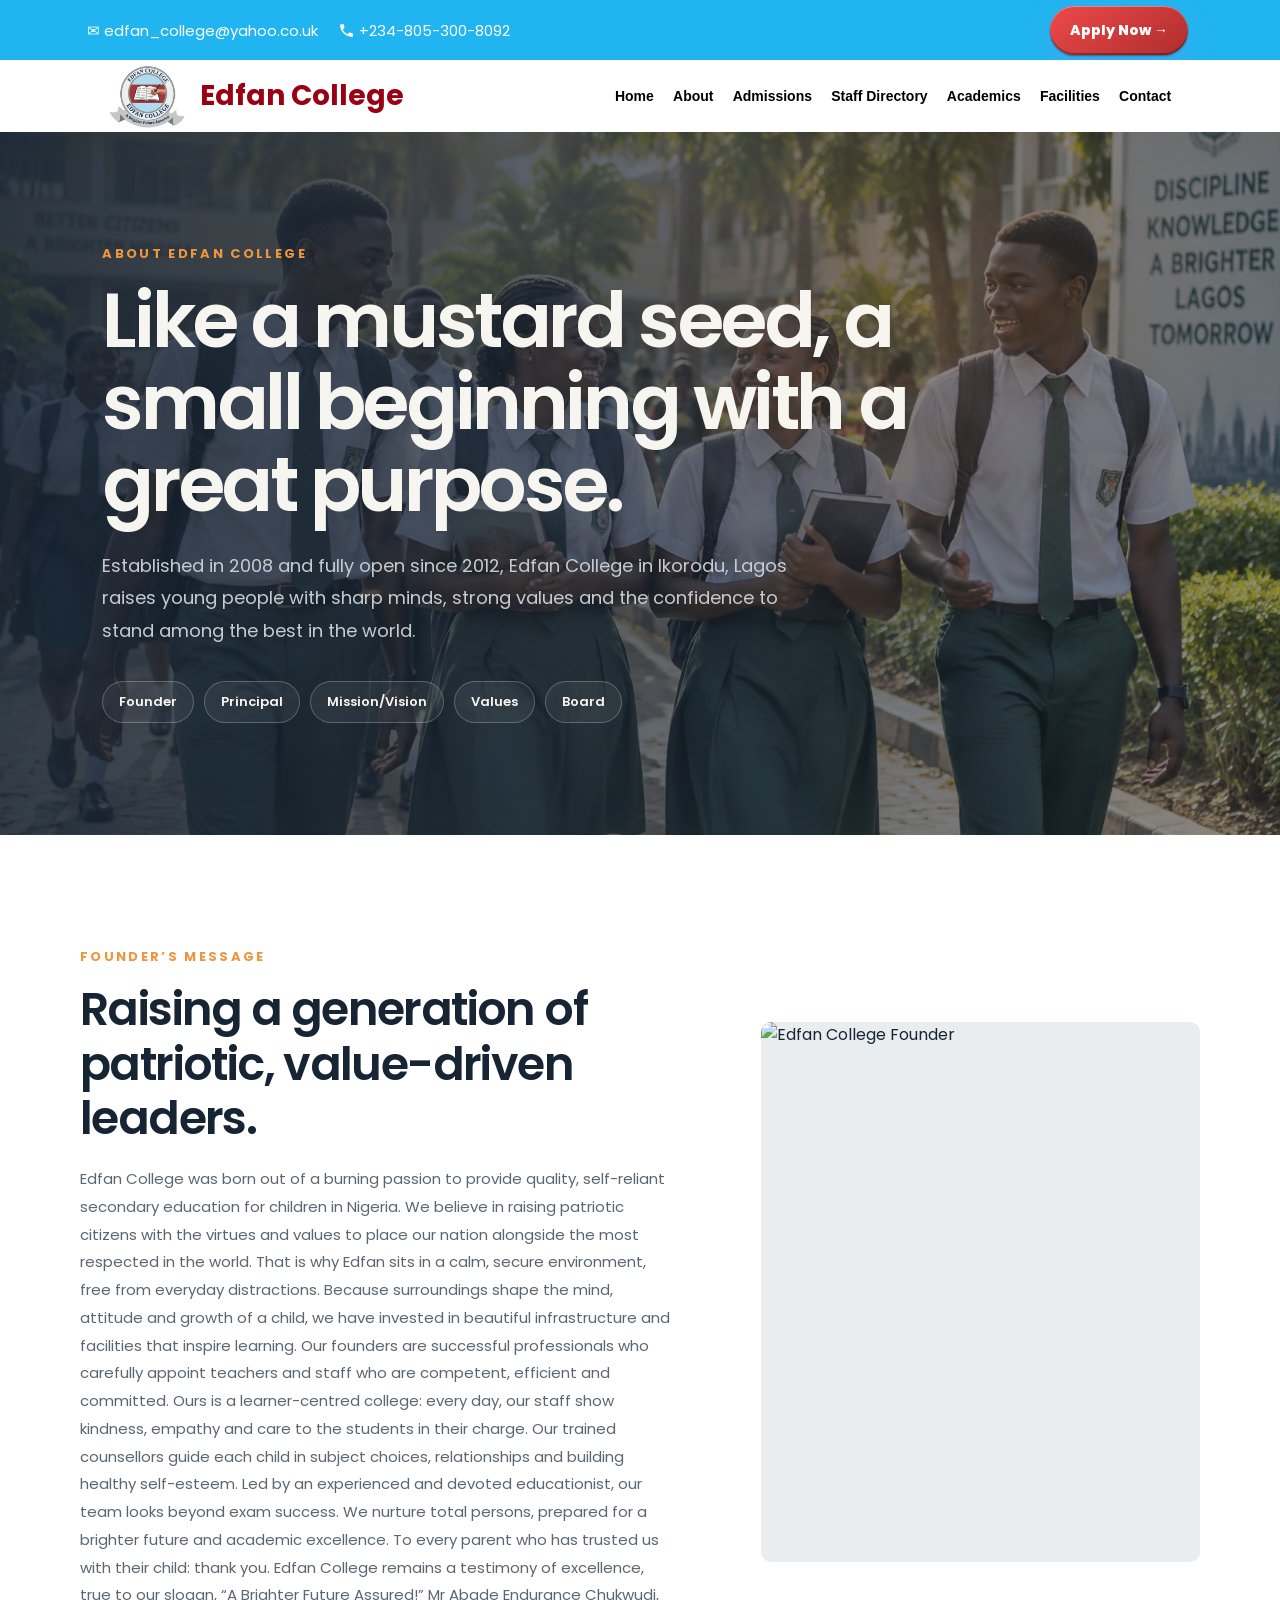
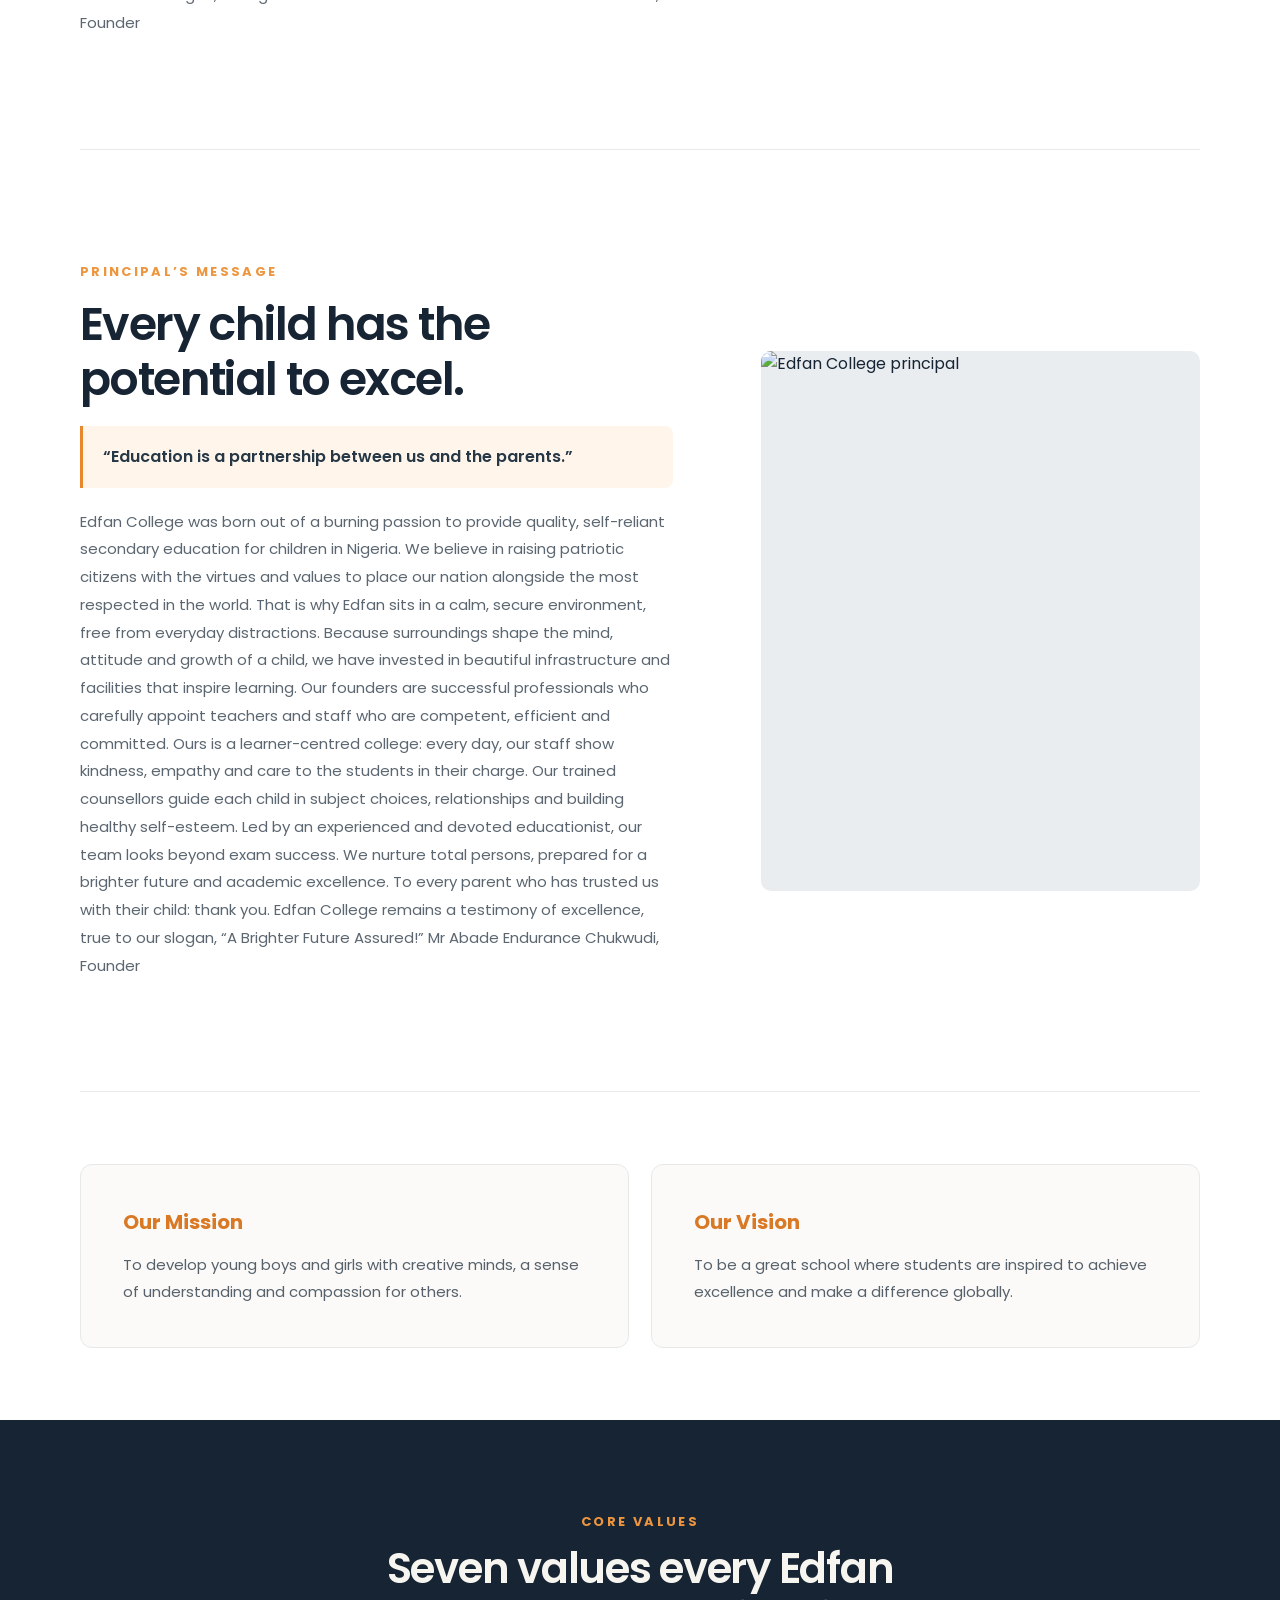
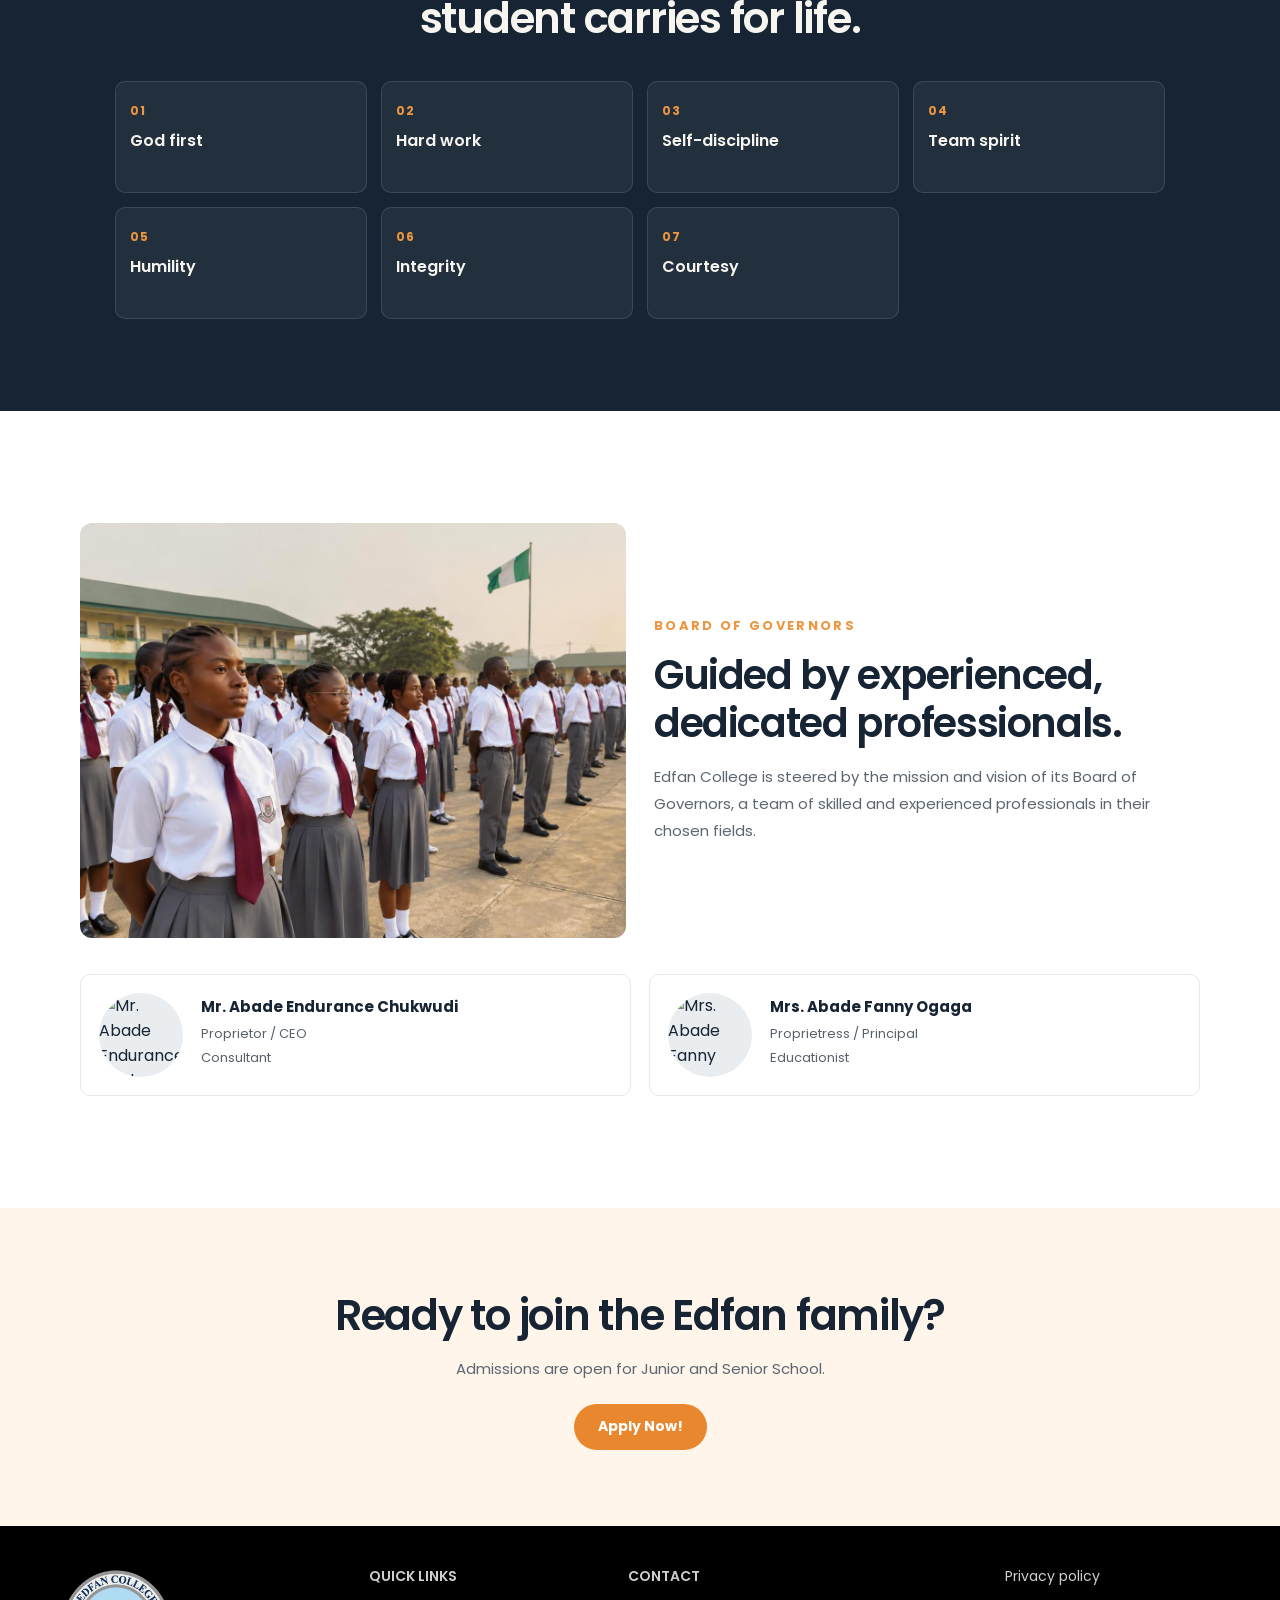
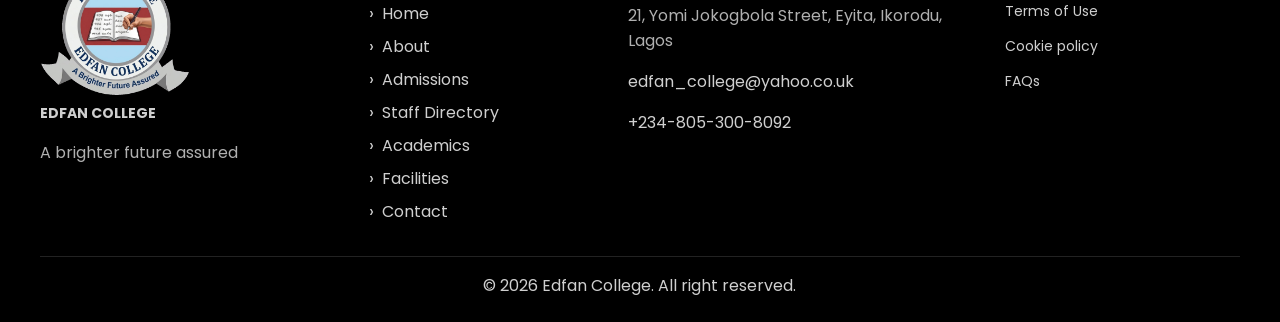
==== commit c2d789c4: "eed edf" ====
--- a/About.html
+++ b/About.html
@@ -48,171 +48,143 @@
     </div>
 
     <main>
-        <section>
-            <div></div>
-            <div>
-                <div>
-                    <div>
-                        <h3>About Edfan College</h3>
-                        <h1>Like a mustard seed, a small beginning with a great purpose.</h1>
-                        <p>Established in 2008 and fully open since 2012, Edfan College in Ikorodu, Lagos raises young
-                            people with sharp minds, strong values and the confidence to stand among the best in the
-                            world.</p>
-                    </div>
-                    <div>
-                        <button id="founder-button">Founder</button>
-                        <div id="principal-button">Principal</div>
-                        <div id="mission-button">Mission/Vision</div>
-                        <div id="values-button">Values</div>
-                        <div id="board-button">Board</div>
-                    </div>
-        </section>
-
-        <article>
-            <h3>Founder’s message</h3>
-            <h1>Raising a generation of patriotic, value-driven leaders.</h1>
-            <img src="Edfan founder.jpg" alt="Edfan College Founder">
-            <p>Edfan College was born out of a burning passion to provide quality, self-reliant secondary education for
-                children in Nigeria. We believe in raising patriotic citizens with the virtues and values to place our
-                nation alongside the most respected in the world.
-
-                That is why Edfan sits in a calm, secure environment, free from everyday distractions. Because
-                surroundings shape the mind, attitude and growth of a child, we have invested in beautiful
-                infrastructure and facilities that inspire learning.
-
-                Our founders are successful professionals who carefully appoint teachers and staff who are competent,
-                efficient and committed. Ours is a learner-centred college: every day, our staff show kindness, empathy
-                and care to the students in their charge. Our trained counsellors guide each child in subject choices,
-                relationships and building healthy self-esteem.
-
-                Led by an experienced and devoted educationist, our team looks beyond exam success. We nurture total
-                persons, prepared for a brighter future and academic excellence.
-
-                To every parent who has trusted us with their child: thank you. Edfan College remains a testimony of
-                excellence, true to our slogan, “A Brighter Future Assured!”
-
-                Mr Abade Endurance Chukwudi, Founder</p>
+        <section class="about-hero">
+            <div class="about-hero-content">
+                <div class="about-hero-copy">
+                    <h3>About Edfan College</h3>
+                    <h1>Like a mustard seed, a small beginning with a great purpose.</h1>
+                    <p>Established in 2008 and fully open since 2012, Edfan College in Ikorodu, Lagos raises young
+                        people with sharp minds, strong values and the confidence to stand among the best in the
+                        world.</p>
+                </div>
+                <nav class="about-tabs" aria-label="About page sections">
+                    <a id="founder-button" href="#founder">Founder</a>
+                    <a id="principal-button" href="#principal">Principal</a>
+                    <a id="mission-button" href="#mission">Mission/Vision</a>
+                    <a id="values-button" href="#values">Values</a>
+                    <a id="board-button" href="#board">Board</a>
+                </nav>
+            </div>
+        </section>
+
+        <article class="message-section founder-message" id="founder">
+            <div class="message-copy">
+                <h3>Founder’s message</h3>
+                <h1>Raising a generation of patriotic, value-driven leaders.</h1>
+                <p>Edfan College was born out of a burning passion to provide quality, self-reliant secondary education for
+                    children in Nigeria. We believe in raising patriotic citizens with the virtues and values to place our
+                    nation alongside the most respected in the world.
+
+                    That is why Edfan sits in a calm, secure environment, free from everyday distractions. Because
+                    surroundings shape the mind, attitude and growth of a child, we have invested in beautiful
+                    infrastructure and facilities that inspire learning.
+
+                    Our founders are successful professionals who carefully appoint teachers and staff who are competent,
+                    efficient and committed. Ours is a learner-centred college: every day, our staff show kindness, empathy
+                    and care to the students in their charge. Our trained counsellors guide each child in subject choices,
+                    relationships and building healthy self-esteem.
+
+                    Led by an experienced and devoted educationist, our team looks beyond exam success. We nurture total
+                    persons, prepared for a brighter future and academic excellence.
+
+                    To every parent who has trusted us with their child: thank you. Edfan College remains a testimony of
+                    excellence, true to our slogan, “A Brighter Future Assured!”
+
+                    Mr Abade Endurance Chukwudi, Founder</p>
+            </div>
+            <img class="message-image" src="Edfan founder.jpg" alt="Edfan College Founder">
         </article>
 
-        <article>
-            <h3>Principal’s message</h3>
-            <h1>Every child has the potential to excel.</h1>
-            <div>
-                <p>“Education is a partnership between us and the parents.”</p>
-            </div>
-            <img src="Edfan principal.jpg" alt="Edfan College principal">
-            <p>Edfan College was born out of a burning passion to provide quality, self-reliant secondary education for
-                children in Nigeria. We believe in raising patriotic citizens with the virtues and values to place our
-                nation alongside the most respected in the world.
-
-                That is why Edfan sits in a calm, secure environment, free from everyday distractions. Because
-                surroundings shape the mind, attitude and growth of a child, we have invested in beautiful
-                infrastructure and facilities that inspire learning.
-
-                Our founders are successful professionals who carefully appoint teachers and staff who are competent,
-                efficient and committed. Ours is a learner-centred college: every day, our staff show kindness, empathy
-                and care to the students in their charge. Our trained counsellors guide each child in subject choices,
-                relationships and building healthy self-esteem.
-
-                Led by an experienced and devoted educationist, our team looks beyond exam success. We nurture total
-                persons, prepared for a brighter future and academic excellence.
-
-                To every parent who has trusted us with their child: thank you. Edfan College remains a testimony of
-                excellence, true to our slogan, “A Brighter Future Assured!”
-
-                Mr Abade Endurance Chukwudi, Founder</p>
+        <article class="message-section principal-message" id="principal">
+            <div class="message-copy">
+                <h3>Principal’s message</h3>
+                <h1>Every child has the potential to excel.</h1>
+                <div class="message-quote">
+                    <p>“Education is a partnership between us and the parents.”</p>
+                </div>
+                <p>Edfan College was born out of a burning passion to provide quality, self-reliant secondary education for
+                    children in Nigeria. We believe in raising patriotic citizens with the virtues and values to place our
+                    nation alongside the most respected in the world.
+
+                    That is why Edfan sits in a calm, secure environment, free from everyday distractions. Because
+                    surroundings shape the mind, attitude and growth of a child, we have invested in beautiful
+                    infrastructure and facilities that inspire learning.
+
+                    Our founders are successful professionals who carefully appoint teachers and staff who are competent,
+                    efficient and committed. Ours is a learner-centred college: every day, our staff show kindness, empathy
+                    and care to the students in their charge. Our trained counsellors guide each child in subject choices,
+                    relationships and building healthy self-esteem.
+
+                    Led by an experienced and devoted educationist, our team looks beyond exam success. We nurture total
+                    persons, prepared for a brighter future and academic excellence.
+
+                    To every parent who has trusted us with their child: thank you. Edfan College remains a testimony of
+                    excellence, true to our slogan, “A Brighter Future Assured!”
+
+                    Mr Abade Endurance Chukwudi, Founder</p>
+            </div>
+            <img class="message-image" src="Edfan principal.jpg" alt="Edfan College principal">
         </article>
 
-        <section>
-            <div>
+        <section class="mission-section" id="mission">
+            <div class="mission-card">
                 <h3>Our Mission</h3>
-            </div>
-            <div>
                 <p>To develop young boys and girls with creative minds, a sense of understanding and compassion for
                     others.</p>
             </div>
-
-            <div>
+            <div class="mission-card">
                 <h3>Our Vision</h3>
-            </div>
-            <div>
                 <p>To be a great school where students are inspired to achieve excellence and make a difference
                     globally.</p>
             </div>
         </section>
 
-        <section>
+        <section class="values-section" id="values">
             <h3>Core values</h3>
             <h2>Seven values every Edfan student carries for life.</h2>
-
-            <div>
-                <p>01</p>
-                <p>God first</p>
-            </div>
-
-            <div>
-                <p>02</p>
-                <p>Hard work</p>
-            </div>
-
-            <div>
-                <p>03</p>
-                <p>Self-discipline</p>
-            </div>
-
-            <div>
-                <p>04</p>
-                <p>Team spirit</p>
-            </div>
-
-            <div>
-                <p>05</p>
-                <p>Humility</p>
-            </div>
-
-            <div>
-                <p>06</p>
-                <p>Integrity</p>
-            </div>
-
-            <div>
-                <p>07</p>
-                <p>Courtesy</p>
-            </div>
-        </section>
-
-        <article>
-            <img src="assembly.jpg">
-            <div>
+            <div class="values-grid">
+                <div class="value-card"><p>01</p><p>God first</p></div>
+                <div class="value-card"><p>02</p><p>Hard work</p></div>
+                <div class="value-card"><p>03</p><p>Self-discipline</p></div>
+                <div class="value-card"><p>04</p><p>Team spirit</p></div>
+                <div class="value-card"><p>05</p><p>Humility</p></div>
+                <div class="value-card"><p>06</p><p>Integrity</p></div>
+                <div class="value-card"><p>07</p><p>Courtesy</p></div>
+            </div>
+        </section>
+
+        <article class="board-section" id="board">
+            <img class="board-image" src="assembly.jpg" alt="Edfan College assembly">
+            <div class="board-copy">
                 <h3>Board of Governors</h3>
                 <h2>Guided by experienced, dedicated professionals.</h2>
                 <p>Edfan College is steered by the mission and vision of its Board of Governors, a team of skilled and
                     experienced professionals in their chosen fields.</p>
             </div>
-
-            <div>
-                <img src="founder imag.jpg" alt="founder pics">
-                <div>
-                    <p>Mr. Abade Endurance Chukwudi</p>
-                    <p>Proprietor / CEO</p>
-                    <p>Consultant</p>
-                </div>
-            </div>
-
-            <div>
-                <img src="principal imag.jpg" alt="principal pics">
-                <div>
-                    <p>Mrs. Abade Fanny Ogaga</p>
-                    <p>Proprietress / Principal</p>
-                    <p>Educationist</p>
+            <div class="board-members">
+                <div class="board-member">
+                    <img src="founder imag.jpg" alt="Mr. Abade Endurance Chukwudi">
+                    <div>
+                        <p>Mr. Abade Endurance Chukwudi</p>
+                        <p>Proprietor / CEO</p>
+                        <p>Consultant</p>
+                    </div>
+                </div>
+                <div class="board-member">
+                    <img src="principal imag.jpg" alt="Mrs. Abade Fanny Ogaga">
+                    <div>
+                        <p>Mrs. Abade Fanny Ogaga</p>
+                        <p>Proprietress / Principal</p>
+                        <p>Educationist</p>
+                    </div>
                 </div>
             </div>
         </article>
 
-        <section>
+        <section class="about-cta">
             <h2>Ready to join the Edfan family?</h2>
             <p>Admissions are open for Junior and Senior School.</p>
-            <button>Apply Now!</button>
+            <a href="admission.html">Apply Now!</a>
         </section>
     </main>
 
--- a/About.css
+++ b/About.css
@@ -1,422 +1,849 @@
-*{
-    font-family: 'poppins';
+* {
+    box-sizing: border-box;
 }
 
 body {
     margin: 0;
+    color: #172433;
+    background: #ffffff;
+    font-family: 'Poppins', Arial, sans-serif;
+}
+
+button,
+a {
+    font: inherit;
+}
+
+header {
+    margin: 0;
     padding: 0;
+}
+
+.info-header {
+    display: flex;
+    flex-direction: row;
+    justify-content: center;
+    align-items: center;
+    box-sizing: border-box;
+    min-height: 60px;
+    gap: 20px;
+    margin-top: 0;
+    padding: 4px clamp(20px, 5vw, 150px);
+    color: white;
+    background-color: rgb(32, 181, 240);
+    font-size: 15px;
+}
+
+.email-header,
+.phone-header {
+    margin: 0;
+    font-family: 'poppins', 'arial';
+}
+
+.email-header {
+    margin-left: 0;
+}
+
+.phone-block {
+    display: flex;
+    flex-direction: row;
+    justify-content: center;
+    align-items: center;
+    padding: 0;
+    box-sizing: border-box;
+}
+
+.phone-header {
+    padding-left: 0;
+    color: white;
+    margin: 0 auto;
+}
+
+.phone-icon {
+    position: relative;
+    top: 3px;
+    width: clamp(10px, 1.5vw, 17px);
+    height: auto;
+    fill: white;
+}
+
+#apply-button {
     position: relative;
     top: 0;
-    font-family: 'Poppins';
-}
-
-    button {
-        font-family: 'poppins', 'arial';
-    }
-
-    header {
+    height: 100%;
+    margin: 0 5px 0 520px;
+    padding: 14px 20px;
+    border: none;
+    border-radius: 25px;
+    color: white;
+    background: linear-gradient(145deg, #ee4949, #af2d2d);
+    font-size: 14px;
+    font-weight: 800;
+    cursor: pointer;
+    box-shadow: inset 0 1px 0px #ffffff59, inset 0 -2px 0 rgba(0, 0, 0, 0.3),
+        0 1px 2px rgba(0, 0, 0, 0.4),
+        0 8px 24px #5ba0f099;
+    transform: all 0.2s ease;
+}
+
+#apply-button:active {
+    translate: 0 3px;
+    box-shadow: inset 0 2px 4px, rgba(0, 0, 0, 0.4);
+}
+
+.sticky-nav {
+    position: sticky;
+    top: 0;
+    z-index: 1000;
+    display: flex;
+    flex-direction: row;
+    align-items: center;
+    justify-content: center;
+    gap: 15px;
+    padding: 0 clamp(20px, 8.5vw, 200px);
+    text-align: center;
+    background: #ffffff;
+    box-sizing: border-box;
+}
+
+.sticky-nav a {
+    text-decoration: none;
+}
+
+.sticky-image {
+    display: block;
+    width: 76px;
+    height: 72px;
+    margin: 0;
+    object-fit: contain;
+}
+
+.nav-logo {
+    display: flex;
+    text-decoration: none;
+}
+
+.sticky-h2 {
+    margin: 0;
+    padding: 0;
+    color: rgb(153, 1, 19);
+    font-size: clamp(24px, 2.5vw, 28px);
+    font-weight: 700;
+    font-family: 'poppins', 'arial';
+}
+
+.sticky-nav nav {
+    margin-left: auto;
+}
+
+.sticky-nav nav ul {
+    display: flex;
+    flex-direction: row;
+    align-items: center;
+    gap: clamp(12px, 1.5vw, 25px);
+    margin: 0;
+    padding: 0;
+    list-style: none;
+    text-align: center;
+}
+
+.sticky-nav li {
+    display: flex;
+}
+
+.sticky-nav nav a {
+    color: black;
+    font-family: Arial, Helvetica, sans-serif;
+    font-size: clamp(14px, 1.15vw, 13px);
+    font-weight: 600;
+    text-decoration: none;
+}
+
+.sticky-nav nav a:hover {
+    color: darkred;
+}
+
+.nav-toggle {
+    display: none;
+}
+
+@media (max-width: 1000px) {
+    .nav-toggle {
+        display: flex;
+        flex-direction: column;
+        justify-content: center;
+        gap: 5px;
+        width: 44px;
+        height: 44px;
+        margin-left: auto;
+        padding: 0;
+        border: 1px solid #000000;
+        border-radius: 8px;
+        background: #fff;
+        cursor: pointer;
+    }
+
+    .nav-toggle span {
+        display: block;
+        width: 100%;
+        height: 2px;
+        border-radius: 2px;
+        background: #202020;
+    }
+
+    .sticky-nav nav {
+        display: none;
+        position: absolute;
+        top: 100%;
+        left: 0;
+        right: 0;
         margin: 0;
-    }
-
+        padding: 10px 50px;
+        background: #fff;
+        box-shadow: 0 8px 14px rgba(0, 0, 0, 0.12);
+    }
+
+    .sticky-nav nav.is-open {
+        display: block;
+    }
+
+    .sticky-nav nav ul {
+        display: flex;
+        flex-direction: column;
+        align-items: stretch;
+        gap: 0;
+        margin: 0;
+    }
+
+    .sticky-nav nav li {
+        display: block;
+    }
+
+    .sticky-nav nav a {
+        display: block;
+        padding: 11px 4px;
+        text-align: left;
+        font-size: 16px;
+    }
+}
+
+@media (max-width: 600px) {
     .info-header {
-        background-color: rgb(32, 181, 240);
-        margin-top: 0px;
-        display: flex;
-
-        flex-direction: row;
         justify-content: center;
-        align-items: center;
-        font-size: 15px;
-        color: white;
-
-    }
-
-    .email-header {
-        margin: 0;
-        font-family: 'poppins', 'arial';
-    }
-
-    .phone-block {
-        display: flex;
-        flex-direction: row;
-        justify-content: center;
-        align-items: center;
-        padding: 0;
-        box-sizing: border-box;
-    }
-
+        gap: 4px 14px;
+        padding: 8px 12px;
+        font-size: 12px;
+    }
+
+    .email-header,
     .phone-header {
-        padding-left: 20px;
-        color: white;
-        font-family: 'poppins', 'arial';
-        margin: 0 auto;
-    }
-
-    .phone-icon {
-        position: relative;
-        top: 3px;
-        fill: white;
+        line-height: 1.5;
+    }
+
+    #apply-button {
+        flex-basis: 100%;
+        margin: 4px 0 0;
+        padding: 9px 16px;
+        font-size: 14px;
+    }
+
+    .sticky-nav {
+        gap: 8px;
+        padding: 0 14px;
+    }
+
+    .sticky-image {
+        width: 52px;
+        height: 52px;
+    }
+
+    .sticky-h2 {
+        font-size: 21px;
+    }
+}
+
+@media (max-width: 360px) {
+    .info-header {
+        flex-direction: column;
+    }
+}
+
+@media (min-width: 1001px) {
+    .nav-toggle {
+        display: none;
+    }
+
+    .sticky-nav nav {
+        margin-left: auto;
+    }
+
+    .sticky-nav nav ul {
+        margin-left: 0;
+        margin-right: 0;
+    }
+}
+
+main {
+    width: 100%;
+}
+
+.about-hero {
+    position: relative;
+    display: flex;
+    align-items: center;
+    min-height: 530px;
+    overflow: hidden;
+    padding: clamp(64px, 9vw, 112px) clamp(22px, 8vw, 120px);
+    color: #f7f5ef;
+    background-color: #172433;
+    background-image: linear-gradient(90deg, rgba(23, 36, 51, 0.88), rgba(23, 36, 51, 0.48)), url("hero.jpg");
+    background-position: center;
+    background-size: cover;
+}
+
+.about-hero::before {
+    position: absolute;
+    top: -180px;
+    right: 0;
+    width: min(60vw, 720px);
+    height: min(60vw, 720px);
+    border-radius: 50%;
+    background: radial-gradient(circle, rgba(226, 130, 45, 0.17), rgba(23, 36, 51, 0) 68%);
+    content: "";
+    pointer-events: none;
+}
+
+.about-hero-content {
+    position: relative;
+    z-index: 1;
+    width: min(100%, 1120px);
+    margin: 0 auto;
+}
+
+.about-hero-copy {
+    max-width: 820px;
+}
+
+.about-hero h3,
+.message-copy h3,
+.board-copy h3,
+.values-section h3 {
+    margin: 0 0 16px;
+    color: #ed963f;
+    font-size: 13px;
+    font-weight: 700;
+    letter-spacing: 0.18em;
+    line-height: 1.5;
+    text-transform: uppercase;
+}
+
+.about-hero h1 {
+    max-width: 820px;
+    margin: 0;
+    color: #f7f5ef;
+    font-size: clamp(42px, 7vw, 76px);
+    font-weight: 600;
+    letter-spacing: -0.045em;
+    line-height: 1.08;
+}
+
+.about-hero p {
+    max-width: 730px;
+    margin: 24px 0 0;
+    color: #c5cbd0;
+    font-size: clamp(15px, 1.7vw, 18px);
+    line-height: 1.8;
+}
+
+.about-tabs {
+    display: flex;
+    flex-wrap: wrap;
+    gap: 10px;
+    margin-top: 34px;
+}
+
+.about-tabs a {
+    display: inline-flex;
+    align-items: center;
+    min-height: 42px;
+    padding: 9px 16px;
+    border: 1px solid rgba(255, 255, 255, 0.24);
+    border-radius: 999px;
+    color: #f7f5ef;
+    background: rgba(255, 255, 255, 0.06);
+    font-size: 13px;
+    font-weight: 600;
+    text-decoration: none;
+    transition: border-color 180ms ease, background-color 180ms ease;
+}
+
+.about-tabs a:hover {
+    border-color: #ed963f;
+    background: rgba(237, 150, 63, 0.14);
+}
+
+.message-section {
+    display: grid;
+    grid-template-columns: minmax(0, 1.15fr) minmax(260px, 0.85fr);
+    align-items: center;
+    gap: clamp(32px, 7vw, 88px);
+    width: min(100% - 48px, 1120px);
+    margin: 0 auto;
+    padding: clamp(64px, 9vw, 112px) 0;
+    border-bottom: 1px solid #e8e9e9;
+}
+
+.message-copy h1 {
+    margin: 0 0 20px;
+    color: #172433;
+    font-size: clamp(30px, 4vw, 46px);
+    font-weight: 600;
+    letter-spacing: -0.035em;
+    line-height: 1.18;
+}
+
+.message-copy p {
+    margin: 0;
+    color: #5b6670;
+    font-size: 15px;
+    line-height: 1.85;
+}
+
+.message-image {
+    display: block;
+    width: 100%;
+    max-height: 540px;
+    aspect-ratio: 4 / 5;
+    border-radius: 10px;
+    background: #e9edf0;
+    object-fit: cover;
+    object-position: center;
+}
+
+.message-quote {
+    margin: 0 0 20px;
+    padding: 16px 20px;
+    border-left: 3px solid #e8872d;
+    border-radius: 0 8px 8px 0;
+    background: #fff5eb;
+}
+
+.message-quote p {
+    color: #263746;
+    font-size: 16px;
+    font-weight: 600;
+}
+
+.mission-section {
+    display: grid;
+    grid-template-columns: repeat(2, minmax(0, 1fr));
+    gap: 22px;
+    width: min(100% - 48px, 1120px);
+    margin: 0 auto;
+    padding: 72px 0;
+}
+
+.mission-card {
+    padding: clamp(26px, 4vw, 42px);
+    border: 1px solid #e7e9e9;
+    border-radius: 12px;
+    background: #fbfaf8;
+}
+
+.mission-card h3 {
+    margin: 0 0 14px;
+    color: #d97925;
+    font-size: 20px;
+}
+
+.mission-card p {
+    margin: 0;
+    color: #56616b;
+    font-size: 15px;
+    line-height: 1.8;
+}
+
+.values-section {
+    padding: clamp(60px, 8vw, 92px) clamp(22px, 6vw, 80px);
+    color: #ffffff;
+    background: #172433;
+    text-align: center;
+}
+
+.values-section h3 {
+    margin-bottom: 12px;
+}
+
+.values-section h2 {
+    max-width: 620px;
+    margin: 0 auto 36px;
+    color: #f7f5ef;
+    font-size: clamp(28px, 4vw, 42px);
+    font-weight: 600;
+    letter-spacing: -0.03em;
+    line-height: 1.2;
+}
+
+.values-grid {
+    display: grid;
+    grid-template-columns: repeat(4, minmax(0, 1fr));
+    gap: 14px;
+    width: min(100%, 1050px);
+    margin: 0 auto;
+}
+
+.value-card {
+    min-height: 112px;
+    padding: 20px 14px;
+    border: 1px solid rgba(255, 255, 255, 0.12);
+    border-radius: 10px;
+    background: rgba(255, 255, 255, 0.05);
+    text-align: left;
+}
+
+.value-card p:first-child {
+    margin: 0 0 8px;
+    color: #ed963f;
+    font-size: 12px;
+    font-weight: 700;
+    letter-spacing: 0.1em;
+}
+
+.value-card p:last-child {
+    margin: 0;
+    color: #f7f5ef;
+    font-size: 16px;
+    font-weight: 600;
+}
+
+.board-section {
+    display: grid;
+    grid-template-columns: minmax(0, 1fr) minmax(0, 1fr);
+    gap: 28px;
+    width: min(100% - 48px, 1120px);
+    margin: 0 auto;
+    padding: clamp(64px, 9vw, 112px) 0;
+}
+
+.board-image {
+    display: block;
+    width: 100%;
+    height: 100%;
+    min-height: 300px;
+    max-height: 430px;
+    border-radius: 12px;
+    background: #e9edf0;
+    object-fit: cover;
+}
+
+.board-copy {
+    align-self: center;
+    padding: 12px 0;
+}
+
+.board-copy h2 {
+    margin: 0 0 16px;
+    color: #172433;
+    font-size: clamp(27px, 3.4vw, 40px);
+    font-weight: 600;
+    letter-spacing: -0.035em;
+    line-height: 1.2;
+}
+
+.board-copy p {
+    margin: 0;
+    color: #5b6670;
+    font-size: 15px;
+    line-height: 1.8;
+}
+
+.board-members {
+    display: grid;
+    grid-column: 1 / -1;
+    grid-template-columns: repeat(2, minmax(0, 1fr));
+    gap: 18px;
+    margin-top: 8px;
+}
+
+.board-member {
+    display: flex;
+    align-items: center;
+    gap: 18px;
+    padding: 18px;
+    border: 1px solid #e7e9e9;
+    border-radius: 10px;
+    background: #ffffff;
+}
+
+.board-member img {
+    width: 84px;
+    height: 84px;
+    flex: 0 0 84px;
+    border-radius: 50%;
+    background: #e9edf0;
+    object-fit: cover;
+}
+
+.board-member p {
+    margin: 0 0 5px;
+    color: #56616b;
+    font-size: 13px;
+    line-height: 1.5;
+}
+
+.board-member p:first-child {
+    color: #172433;
+    font-size: 15px;
+    font-weight: 700;
+}
+
+.about-cta {
+    padding: clamp(48px, 7vw, 76px) 22px;
+    background: #fff5eb;
+    text-align: center;
+}
+
+.about-cta h2 {
+    margin: 0 0 10px;
+    color: #172433;
+    font-size: clamp(28px, 4vw, 42px);
+    font-weight: 600;
+    letter-spacing: -0.03em;
+}
+
+.about-cta p {
+    margin: 0 0 24px;
+    color: #5b6670;
+    font-size: 15px;
+}
+
+.about-cta a {
+    display: inline-flex;
+    align-items: center;
+    justify-content: center;
+    min-height: 46px;
+    padding: 11px 24px;
+    border-radius: 999px;
+    color: #ffffff;
+    background: #e8872d;
+    font-size: 14px;
+    font-weight: 700;
+    text-decoration: none;
+    transition: background-color 180ms ease, transform 180ms ease;
+}
+
+.about-cta a:hover {
+    background: #d8751d;
+    transform: translateY(-2px);
+}
+
+footer {
+    display: grid;
+    grid-template-columns: 1.3fr 1fr 1.5fr 1fr;
+    gap: 24px;
+    box-sizing: border-box;
+    width: 100%;
+    margin: 0 auto;
+    padding: 40px max(24px, calc((100% - 1200px) / 2)) 24px;
+    align-items: start;
+    background-color: rgb(0, 0, 0);
+    color: #ffffffb0;
+}
+
+.footer-brand h3,
+.footer-links p,
+.footer-contact p:first-child,
+.footer-meta p {
+    margin-top: 0;
+    color: #cfcfcf;
+    font-size: 14px;
+}
+
+.footer-links p,
+.footer-contact p:first-child {
+    font-weight: 600;
+}
+
+.footer-links ul {
+    margin-top: 0;
+    margin-bottom: 0;
+    padding-left: 0;
+    list-style: none;
+}
+
+.footer-links ul li {
+    margin-bottom: 8px;
+    color: #cfcfcf;
+}
+
+.footer-links ul li::before {
+    content: "\203A";
+    margin-right: 8px;
+    color: #cfcfcf;
+    font-size: 1.1em;
+    line-height: 1;
+    transition: color 180ms ease, transform 180ms ease;
+}
+
+footer a {
+    color: #cfcfcf;
+    text-decoration: none;
+    transition: color 180ms ease, text-decoration-color 180ms ease;
+}
+
+footer a:hover,
+footer a:focus-visible {
+    color: #50a8f0;
+    text-decoration: underline;
+    text-decoration-color: #3299ee;
+    text-underline-offset: 3px;
+    transform: translateX(3px);
+}
+
+.footer-links li:hover::before,
+.footer-links li:focus-within::before {
+    color: #8fd3a3;
+    transform: translateX(3px);
+}
+
+.copyright {
+    grid-column: 1 / -1;
+    margin: 0;
+    padding-top: 16px;
+    border-top: 0.5px solid #6d6d6d4f;
+    color: #cfcfcf;
+    text-align: center;
+}
+
+@media (max-width: 760px) {
+    footer {
+        grid-template-columns: 1fr;
+    }
+}
+
+@media (max-width: 900px) {
+    .message-section {
+        grid-template-columns: minmax(0, 1fr) minmax(220px, 0.8fr);
+        gap: 30px;
+    }
+
+    .values-grid {
+        grid-template-columns: repeat(3, minmax(0, 1fr));
+    }
+
+}
+
+@media (max-width: 600px) {
+    .about-hero {
+        min-height: 480px;
+        padding: 60px 22px;
+    }
+
+    .about-hero h1 {
+        font-size: clamp(38px, 10vw, 58px);
+    }
+
+    .about-tabs {
+        gap: 8px;
+        margin-top: 26px;
+    }
+
+    .about-tabs a {
+        min-height: 38px;
+        padding: 8px 12px;
+        font-size: 12px;
+    }
+
+    .message-section {
+        grid-template-columns: 1fr;
+        width: min(100% - 36px, 520px);
+        gap: 24px;
+        padding: 56px 0;
+    }
+
+    .message-image {
+        max-height: 460px;
+        aspect-ratio: 4 / 3;
+    }
+
+    .mission-section {
+        grid-template-columns: 1fr;
+        width: min(100% - 36px, 520px);
+        gap: 14px;
+        padding: 52px 0;
+    }
+
+    .values-section {
+        padding: 54px 18px;
+    }
+
+    .values-grid {
+        grid-template-columns: repeat(2, minmax(0, 1fr));
+        gap: 10px;
+    }
+
+    .value-card {
+        min-height: 96px;
+        padding: 16px 12px;
+    }
+
+    .value-card p:last-child {
+        font-size: 14px;
+    }
+
+    .board-section {
+        grid-template-columns: 1fr;
+        width: min(100% - 36px, 520px);
+        gap: 22px;
+        padding: 56px 0;
+    }
+
+    .board-image {
+        min-height: 0;
         height: auto;
-        width: clamp(10px, 1.5vw, 17px)
-    }
-
-    #apply-button {
-        position: relative;
-        top: 0px;
-        margin-left: 520px;
-        margin-right: 5px;
-        background: linear-gradient(145deg, #ee4949, #af2d2d);
-        border: none;
-        cursor: pointer;
-        color: white;
-        font-size: 14px;
-        font-weight: 800;
-        height: 100%;
-        border-radius: 25px;
-        box-shadow: inset 0 1px 0px #ffffff59, inset 0 -2px 0 rgba(0, 0, 0, 0.3),
-            0 1px 2px rgba(0, 0, 0, 0.4),
-            0 8px 24px #5ba0f099;
-        transform: all 0.2s ease;
-    }
-
-    #apply-button:active {
-        translate: 0 3px;
-        box-shadow: inset 0 2px 4px, rgba(0, 0, 0, 0.4);
-    }
-
-
-    .sticky-nav {
-        display: flex;
-        flex-direction: row;
-        align-items: center;
-        justify-content: center;
-        text-align: center;
-        position: sticky;
-        top: 0;
-        z-index: 1000;
-        background-color: white;
-    }
-
-    .sticky-nav a {
-        text-decoration: none;
-
-    }
-
-    .sticky-image {
-        height: 90px;
-        width: 110px;
-        margin-left: 200px;
-        margin-top: 3px;
-        margin-bottom: 0px;
-
-    }
-
-    .sticky-h2 {
-        text-decoration: none;
-        color: rgb(153, 1, 19);
-        margin-right: 0px;
-        margin-top: 0;
-        margin-left: 0px;
-        margin-bottom: 0;
-        padding: 0;
-        font-size: clamp(24px, 2.5vw, 28px);
-        font-family: 'poppins', 'arial';
-    }
-
-    li {
-        display: flex;
-    }
-
-    ul {
-        margin-top: 0;
-        margin-bottom: 0;
-        padding-left: 0;
-
-    }
-
-    nav ul {
-        display: flex;
-        flex-direction: row;
-        text-align: center;
-        align-items: center;
-        gap: 30px;
-        text-decoration: none;
-        list-style: none;
-        margin-left: 105px;
-
-    }
-
-    nav a {
-        text-decoration: none;
-        color: black;
-        font-weight: 600;
-        font-size: clamp(14px, 1.15vw, 13px);
-        font-family: Arial, Helvetica, sans-serif;
-
-
-    }
-
-    nav a:hover {
-        color: darkred;
-    }
-
-    .nav-logo {
-        display: flex;
-        text-decoration: none;
-    }
-
-    header {
-        padding: 0;
-    }
-
-    .info-header {
-        box-sizing: border-box;
-        min-height: 60px;
-        gap: 20px;
-        padding: 4px clamp(20px, 5vw, 150px);
-    }
-
-    .email-header {
-        margin-left: 0;
-    }
-
-    .phone-header {
-        padding-left: 0;
-    }
-
-    #apply-button {
-
-        margin-top: 0;
-        margin-bottom: 0;
-        padding: 14px 20px;
-    }
-
-    .sticky-nav {
-        box-sizing: border-box;
-        gap: 15px;
-        padding: 0 clamp(20px, 8.5vw, 200px);
-    }
-
-    .sticky-image {
-
-        width: 76px;
-        height: 72px;
-        margin: 0px 0;
-        object-fit: contain;
-    }
-
-    .sticky-nav nav ul {
-        gap: clamp(12px, 1.5vw, 25px);
-        margin-right: 0px;
-    }
-
-    @media (min-width: 1001px) {
-        .nav-toggle {
-            display: none;
-        }
-
-        .sticky-nav nav {
-            margin-left: auto;
-        }
-
-        .sticky-nav nav ul {
-            margin-left: 0px;
-        }
-    }
-
-
-
-    @media (max-width: 1000px) {
-        .sticky-nav {
-            position: sticky;
-        }
-
-        .nav-toggle {
-            display: flex;
-            flex-direction: column;
-            justify-content: center;
-            gap: 5px;
-            width: 44px;
-            height: 44px;
-            margin-left: auto;
-            padding: 0px;
-            border: 1px solid #000000;
-            border-radius: 8px;
-            background: #fff;
-            cursor: pointer;
-        }
-
-        .nav-toggle span {
-            display: block;
-            width: 100%;
-            height: 2px;
-            border-radius: 2px;
-            background: #202020;
-        }
-
-        .sticky-nav nav {
-            display: none;
-            position: absolute;
-            top: 100%;
-            left: 0;
-            right: 0;
-            margin: 0;
-            padding: 10px 50px;
-            background: #fff;
-            box-shadow: 0 8px 14px rgba(0, 0, 0, 0.12);
-        }
-
-        .sticky-nav nav.is-open {
-            display: block;
-        }
-
-        .sticky-nav nav ul {
-            display: flex;
-            flex-direction: column;
-            align-items: stretch;
-            gap: 0;
-            margin: 0;
-        }
-
-        .sticky-nav nav li {
-            display: block;
-        }
-
-        .sticky-nav nav a {
-            display: block;
-            padding: 11px 4px;
-            text-align: left;
-            font-size: 16px;
-        }
-    }
-
-    @media (max-width: 600px) {
-        .info-header {
-            justify-content: center;
-            gap: 4px 14px;
-            padding: 8px 12px;
-            font-size: 12px;
-        }
-
-        .email-header,
-        .phone-header {
-            line-height: 1.5;
-        }
-
-        #apply-button {
-            flex-basis: 100%;
-            margin: 4px 0 0;
-            padding: 9px 16px;
-            font-size: 14px;
-        }
-
-        .sticky-nav {
-            gap: 8px;
-            padding: 0 14px;
-        }
-
-        .sticky-image {
-            width: 52px;
-            height: 52px;
-        }
-
-        .sticky-h2 {
-            font-size: 21px;
-        }
-    }
-        @media (max-width: 360px) {
-        .info-header {
-            flex-direction: column;
-        }
-    }
-
-
-
-
-
-    
-
-    footer {
-        display: grid;
-        grid-template-columns: 1.3fr 1fr 1.5fr 1fr;
-        gap: 24px;
-        box-sizing: border-box;
-        width: 100%;
-        margin: 0 auto;
-        padding: 40px max(24px, calc((100% - 1200px) / 2)) 24px;
-        align-items: start;
-        background-color: rgb(0, 0, 0);
-        color: #ffffffb0;
-    }
-
-    .footer-brand h3,
-    .footer-links p,
-    .footer-contact p:first-child,
-    .footer-meta p {
-        margin-top: 0;
-        color: #cfcfcf;
-        font-size: 14px;
-    }
-
-
-
-    .footer-links p,
-    .footer-contact p:first-child {
-        font-weight: 600;
-    }
-
-    .footer-links ul li {
-        margin-bottom: 8px;
-        color: #cfcfcf;
-    }
-
-    footer a {
-        color: #cfcfcf;
-        text-decoration: none;
-        transition: color 180ms ease, text-decoration-color 180ms ease;
-    }
-
-    .footer-links ul {
-        list-style: none;
-    }
-
-    .footer-links ul li::before {
-        content: "\203A";
-        margin-right: 8px;
-        color: #cfcfcf;
-        font-size: 1.1em;
-        line-height: 1;
-        transition: color 180ms ease, transform 180ms ease;
-    }
-
-    footer a:hover,
-    footer a:focus-visible {
-        color: #50a8f0;
-        text-decoration: underline;
-        text-decoration-color: #3299ee;
-        text-underline-offset: 3px;
-        transform: translateX(3px);
-    }
-
-    .footer-links li:hover::before,
-    .footer-links li:focus-within::before {
-        color: #8fd3a3;
-        transform: translateX(3px);
-    }
-
-    .copyright {
-        grid-column: 1 / -1;
-        margin: 0;
-        padding-top: 16px;
-        border-top: 0.5px solid #6d6d6d4f;
-        text-align: center;
-        color: #cfcfcf;
-    }
-
-    @media (max-width: 760px) {
-        footer {
-            grid-template-columns: 1fr;
-        }
-    }
-
-    
+        aspect-ratio: 4 / 3;
+    }
+
+    .board-members {
+        grid-column: auto;
+        grid-template-columns: 1fr;
+    }
+
+}
+
+@media (max-width: 360px) {
+    .about-hero {
+        min-height: 440px;
+        padding: 48px 18px;
+    }
+
+    .about-hero h1 {
+        font-size: 36px;
+    }
+
+    .about-tabs a {
+        padding: 7px 10px;
+        font-size: 11px;
+    }
+
+    .board-member {
+        align-items: flex-start;
+        gap: 12px;
+        padding: 14px;
+    }
+
+    .board-member img {
+        width: 64px;
+        height: 64px;
+        flex-basis: 64px;
+    }
+}
+
+@media (prefers-reduced-motion: reduce) {
+    *,
+    *::before,
+    *::after {
+        scroll-behavior: auto !important;
+        transition-duration: 0.01ms !important;
+    }
+}
